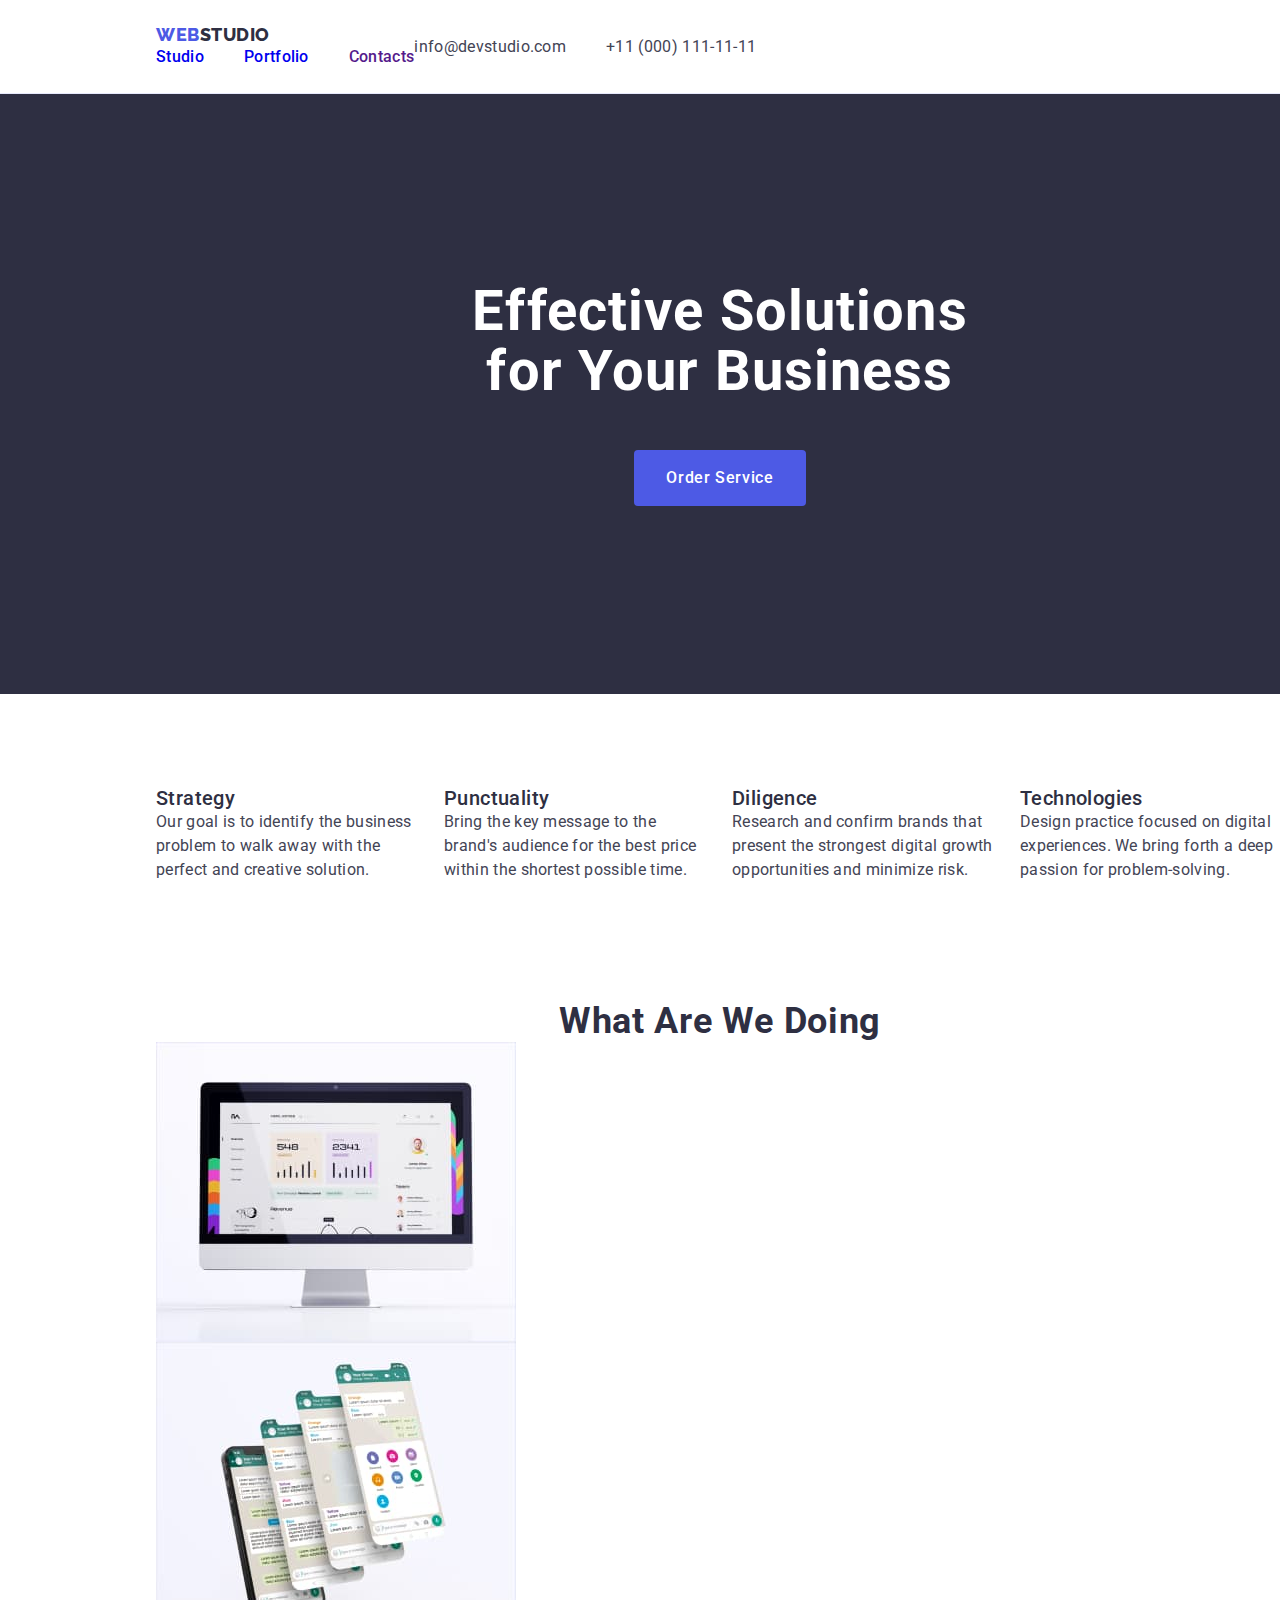
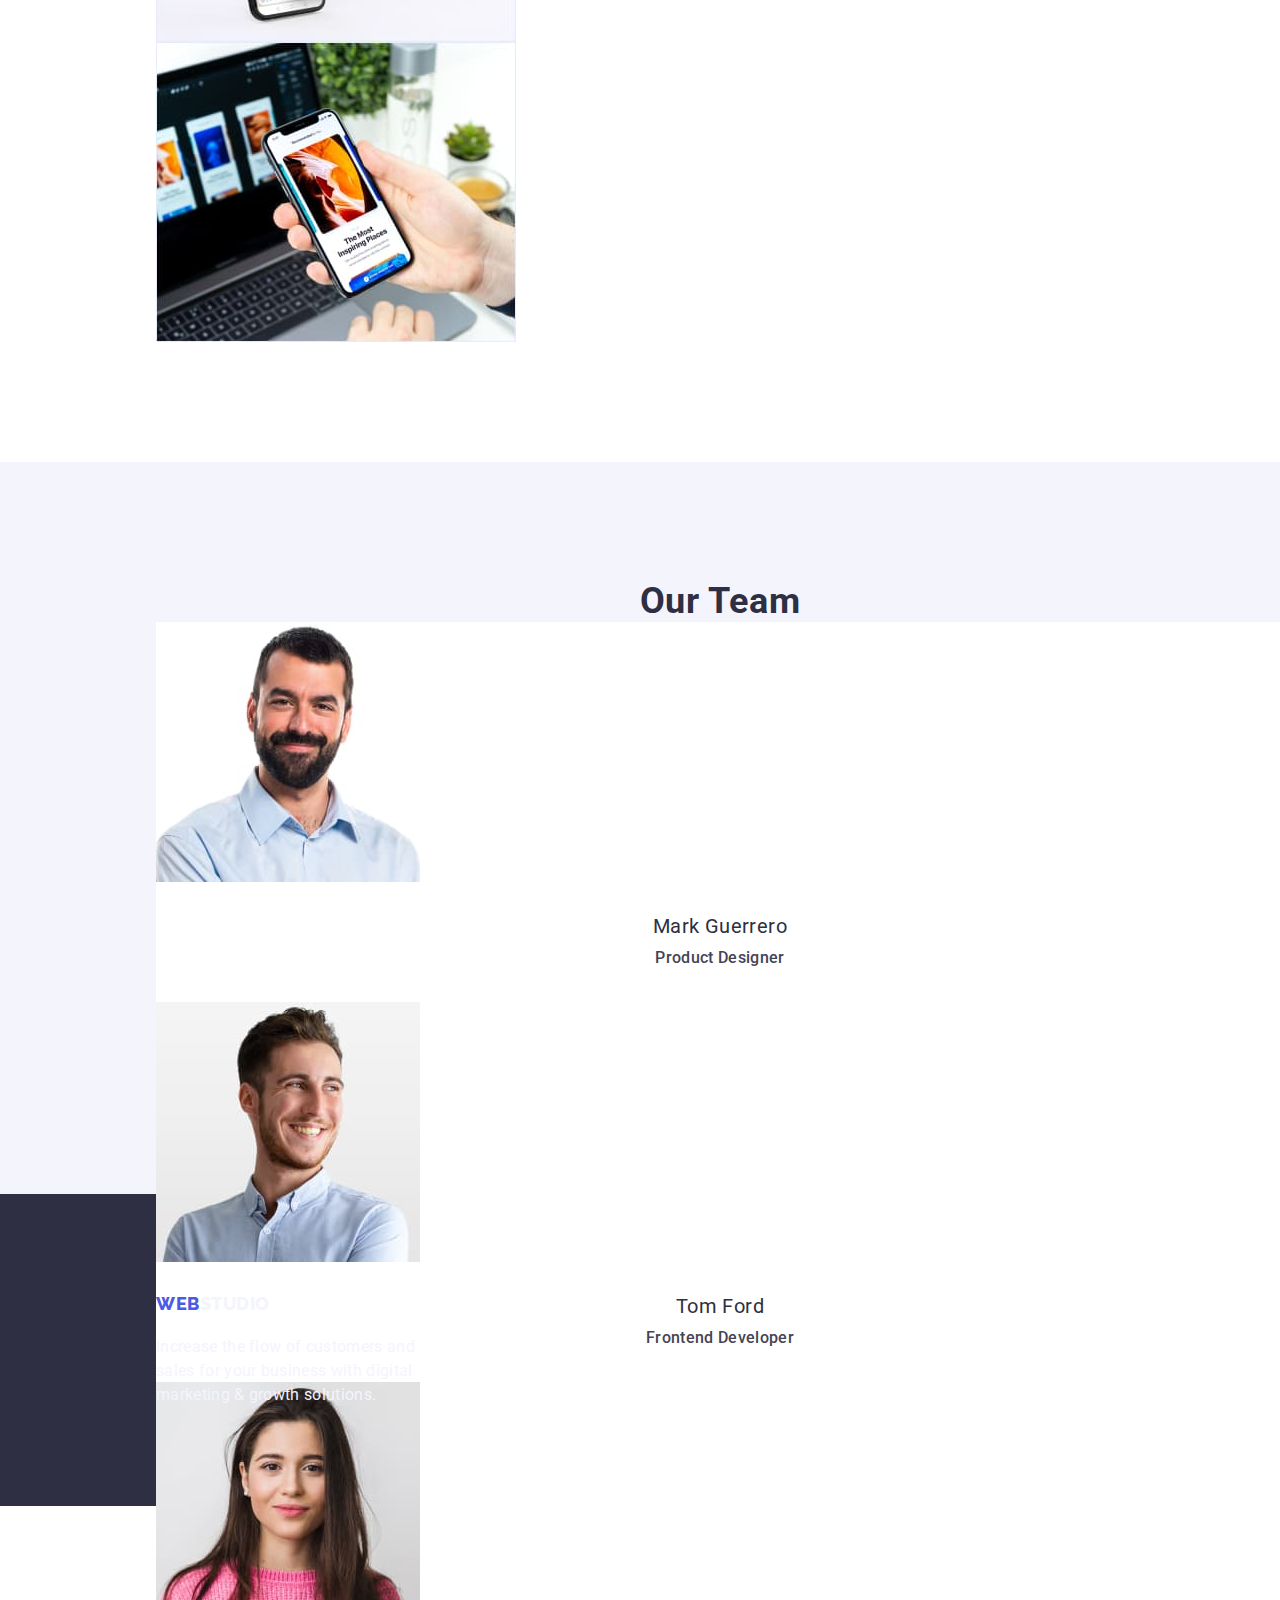
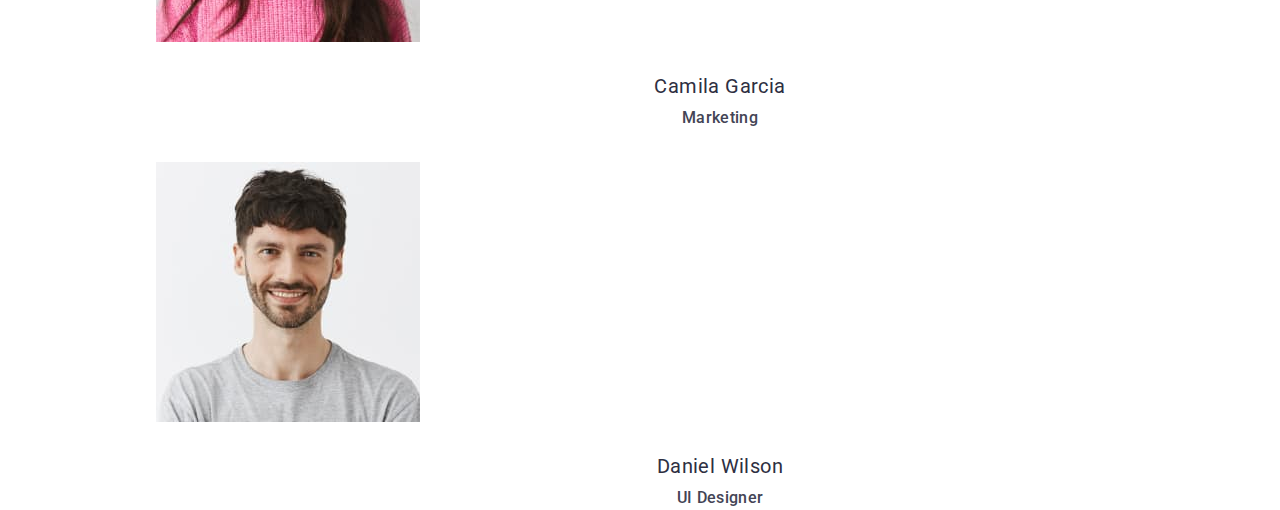
==== index.html @ 9a9f8684 "1" ====
<!DOCTYPE html>
<html lang="en">
  <head>
    <meta charset="UTF-8" />
    <meta name="viewport" content="width=device-width, initial-scale=1.0" />
    <link rel="preconnect" href="https://fonts.googleapis.com" />
    <link rel="preconnect" href="https://fonts.gstatic.com" crossorigin />
    <link rel="stylesheet" href="./css/modern-normalize.min.css" />
    <link
      href="https://fonts.googleapis.com/css2?family=Raleway:wght@800&family=Roboto:wght@400;500;700;900&display=swap"
      rel="stylesheet"
    />
    <link rel="stylesheet" href="./css/modern-normalize.css" />
    <title>WebStudio</title>
    <link rel="stylesheet" href="./css/styles.css" />
  </head>
  <body>
    <header class="header-nav">
      <div class="container">
        <div class="nav-menu">
          <nav class="menu">
            <a class="link" href="./index.html"
              >Web<span class="logo-studio">Studio</span></a
            >
            <ul class="list">
              <li><a class="link" href="./index.html">Studio</a></li>
              <li><a class="link" href="./portfolio.html">Portfolio</a></li>
              <li><a class="link" href="">Contacts</a></li>
            </ul>
          </nav>

          <address class="header-adress">
            <ul class="list">
              <li>
                <a class="link" href="mailto:info@devstudio.com"
                  >info@devstudio.com</a
                >
              </li>
              <li>
                <a class="link" href="tel:+110001111111">+11 (000) 111-11-11</a>
              </li>
            </ul>
          </address>
        </div>
      </div>
    </header>

    <main>
      <section class="main-title">
        <div class="first-section">
          <h1 class="title">Effective Solutions for Your Business</h1>
          <button class="main-button" type="button"><span class="button">Order Service</span></button>
        </div>
      </section>

      <section class="second-title">
        <div class="container">
        <h2>#</h2>
          <div class="second-section">
            <ul class="list">
              <li>
                <h3 class="title-list">Strategy</h3>
                <p class="text">
                  Our goal is to identify the business problem to walk away with
                  the perfect and creative solution.
                </p>
              </li>

              <li>
                <h3 class="title-list">Punctuality</h3>
                <p class="text">
                  Bring the key message to the brand's audience for the best
                  price within the shortest possible time.
                </p>
              </li>

              <li>
                <h3 class="title-list">Diligence</h3>
                <p class="text">
                  Research and confirm brands that present the strongest digital
                  growth opportunities and minimize risk.
                </p>
              </li>

              <li>
                <h3 class="title-list">Technologies</h3>
                <p class="text">
                  Design practice focused on digital experiences. We bring forth
                  a deep passion for problem-solving.
                </p>
              </li>
            </ul>
          </div>
        </div>
      </section>

      <section class="our-job">
        <div class="container">
          <h2 class="our-job-title">What are we doing</h2>
          <ul class="list">
            <li>
              <img
                src="./images/img1.jpg"
                alt="Statictic"
                width="360"
                height="300"
              />
            </li>
            <li>
              <img
                src="./images/img2.jpg"
                alt="Development"
                width="360"
                height="300"
              />
            </li>
            <li>
              <img
                src="./images/img3.jpg"
                alt="Cross Platforming"
                width="360"
                height="300"
              />
            </li>
          </ul>
        </div>
      </section>

      <section class="our">
        <div class="container">
          <h2 class="team">Our Team</h2>
            <ul class="list">

                <li class="our-team">
                  <img src="./images/img7.jpg"
                  alt="Mark Guerrero" 
                  width="264" 
                  height="260">
                  <div class="card-text">
                    <h3 class="human">Mark Guerrero</h3>
                    <p class="job">Product Designer</p>
                  </div>
                  </li>

                <li class="our-team">
                  <img src="./images/img6.jpg" 
                  alt="Tom Ford" 
                  width="264" 
                  height="260">
                  <div class="card-text">
                    <h3 class="human">Tom Ford</h3>
                    <div class="tom">
                    <p class="job">Frontend Developer</p>
                    </div>
                  </div>
                  </li>

                <li class="our-team">
                  <img src="./images/img5.jpg" 
                  alt="Camila Garcia" 
                  width="264" 
                  height="260">
                  <div class="card-text">
                    <h3 class="human">Camila Garcia</h3>
                    <p class="job">Marketing</p>
                  </div>
                  </li>

                <li class="our-team">
                  <img src="./images/img4.jpg" 
                  alt="Daniel Wilson" 
                  width="264" 
                  height="260">
                  <div class="card-text">
                    <h3 class="human">Daniel Wilson</h3>
                    <p class="job">UI Designer</p>
                  </div>
                  </li>

                </ul>
        <div>
      </section>
    </main>
    <footer class="footer">
      <div class="footer-content">
      <a class="link" href="./index.html"
        >Web<span class="logo-studio-footer">Studio</span></a
      >
      <p class="footer-text">
        Increase the flow of customers and sales for your business with digital
        marketing & growth solutions.
      </p>
      </div>
    </footer>
  </body>
</html>
---- css/styles.css ----
:root {
    --primary-font: "Roboto" , sans-serif;
    --title-font : "Raleway" , sans-serif ;
    --background-color-main: #FFFFFF;
    
}

header {
    background-color: #FFFFFF;
}

body {
    background-color: #FFFFFF;
    font-family: var(--primary-font);
    color:#434455;
    margin: 0;
    width: 1440px;
}

a {
    padding: 0;
    margin: 0;
}

h1,
h2,
h3,
h4,
h5,
h6 {
    padding: 0;
    margin: 0;
}

p {
    padding: 0;
    margin: 0;
}

ul {
    padding: 0;
    margin: 0;
}

img {
    display: block;
    max-width: 100%;
}

.container {
    width: 1158px;
    padding: 0 15px;
    margin: 0 auto;
}

.nav-menu {
    display: flex;
    align-items: center;
}

.header-nav .container {
    display: flex;
}

.header-nav {
    border-bottom: 1px solid #E7E9FC;
    padding: 24px 0;
}


.nav-menu .menu >a {
    text-decoration: none;
    line-height: 1.17;
    letter-spacing: 0.03em;
    text-transform: uppercase;
    font-family: var(--title-font);
    font-size: 18px;
    font-weight: 800;
    color: #4D5AE5;

    margin:0 76px 0 0;
}

.nav-menu .menu .list {
    display: flex;
    text-decoration: none;
    letter-spacing: 0.02em;
    line-height: 1.5;
    color: #2E2F42;
    font-size: 16px;
    font-weight: 500;

    gap:40px;
}



.header-adress .list {
    display: inline-flex;
    gap:40px;
}


.container .logo-studio {
    color: #2E2F42;
}

.link .logo-studio-footer {
    color: #F4F4FD;
}

.list {
    list-style: none;
    background-color:var(--background-color-main);
}


.header-adress {
    font-style: normal;
}

.header-adress .list .link
{
    color: #2E2F42;
    font-size: 16px;
    line-height: 1.5;
    letter-spacing: 0.02em;
    color: #434455;

}


.header-nav .list .link:hover,
 .header-nav .list .link:focus{
    color: #404BBF;
}


.header-adress .link:hover,
.header-adress .link:focus,
.header-adress .link:hover,
.header-adress .link:focus
 {
    color: #404BBF;
}



.main-title .main-button {
    letter-spacing: 0.04em;
    line-height: 1.5;
    font-weight: 500;
    font-family: "Roboto", sans-serif;
    cursor: pointer;
    color: #FFFFFF;
    background-color:#4D5AE5;
    font-size: 16px;

    display: flex;
    margin:48px 0 0 0;
    padding:16px 32px 16px 32px;
    border: 0px;
    border-radius: 4px;

}


.main-title .main-button:focus,
.main-title .main-button:hover {
    color: #FFFFFF;
    background-color:#404BBF;
    font-size: 16px;
    font-weight: 500;
}

.main-title {
    letter-spacing: 0.02em;
    text-align: center;
    background-color:#2E2F42;

    display: flex;
    width: 1440px;
    
}


.main-title .title {
    letter-spacing: 0.02em;
    font-weight: 700;
    font-size: 56px;
    color: #FFFFFF;
    line-height: 1.07;
}

.first-section {
    display: flex;
    flex-direction: column;
    width: 496px;
    align-items:center;
    margin: 188px 472px;
}

.second-section {
    display: inline;
    margin: 0;
    padding: 0;
}

.second-section .list {
    display: inline-flex;
    margin: 92px 0 120px 0;
    gap: 24px;
}

.second-section .list li {
    width: calc((100% - 3*24px)/4);
}


.second-title h2 {
    visibility: hidden;
    pointer-events: none;
    position: absolute;
    padding-top: 0;
    margin: 0;
}

.second-title .text {
    letter-spacing: 0.02em;
    font-size: 16px;
    line-height: 1.5;
}

.second-title .list .title-list {
    letter-spacing: 0.02em;
    color: #2E2F42;
    line-height: 1.2;
    font-weight: 500;
    font-size: 20px;
}

.our-job {
    padding-bottom:120px ;

}

.our-job .our-job-title {
    display: block;

    text-transform: capitalize;
    letter-spacing: 0.02em;
    text-align: center;
    line-height: 1.11;
    font-size: 36px;
    font-weight: 700;
    color: #2E2F42;
}

.our-job .conteiner ul {
    display: inline-flex;
    gap: 24px;
    margin-top: 72px;

}



.our-job .conteiner .list {
    color: #E7E9FC;
}


.our {
    display:flex;
    height: 732px;
    background-color:#F4F4FD;
}

.list .our-team {
    display: block;
    background-color: #FFFFFF;

}


.team {
    display: block;
    margin-top:120px ;
}

.our .conteiner ul {
    display: inline-flex;
    margin-top: 72px;
    margin-bottom: 120px;
    gap: 24px;
    background-color: #F4F4FD;
}


.card-text  {
    display:flex;
    flex-direction: column;
    gap: 8px;

    margin:32px 16px;
    align-items: center; 
}


.our .team {
    color: #2E2F42;
    text-transform: capitalize;
    letter-spacing: 0.02em;
    text-align: center;
    line-height: 1.11;
    font-size: 36px;
    font-weight:700 ;
}

.list .our-team .job {
    background-color: #FFFFFF;
    letter-spacing: 0.02em;
    color: #434455;
    line-height: 1.5;
    font-size: 16px;
    font-weight: 500;
}

.our-team .human {
    color: #2E2F42;
    letter-spacing: 0.02em;
    font-size: 20px;
    font-weight: 400;
    line-height: 1.2;
}



.footer {
    display: flex;
    height: 312px;
    background-color:#2E2F42 ;
    align-items:normal;
    gap:16px ;
}

.footer-content {
    display: flex;
    flex-direction: column;
    gap: 17.5px;
    align-self: center;
    margin-left:156px ;
    margin-top:100px;
    margin-bottom: 100px;

}



.footer .link {
        text-decoration: none;
            line-height: 1.17;
            letter-spacing: 0.03em;
            text-transform: uppercase;
            font-family: var(--title-font);
            font-size: 18px;
            font-weight: 800;
            color: #4D5AE5;

            width: 115px;
            height: 24px;
}

.footer .footer-text {
    letter-spacing: 0.02em;
    line-height: 1.5;
    font-size: 16px;
    color: #F4F4FD;

    width: 264px;
    height: 72px;
}

.list .button {
    letter-spacing: 0.04em;
    font-family: var(--primary-font);
    cursor: pointer;
    background-color:#F4F4FD ;
    color: #4D5AE5;
    font-size: 16px;
    font-weight: 500;
    line-height: 1.5;

    display: inline-flex;
    border-radius:4px ;
    padding: 12px 24px ;
    width: max-content;
    border-color: #F4F4FD;
    border-style: none;
}

.navigation .list {
    display: inline-flex;
    margin: 96px 472px 59px 472px ;
    gap: 23.33px;
}

.list-cards {
    display:flex;
    margin-bottom:120px;

}

.card-content {
    display: block;
    margin: 32px 52px 32px 16px;
}

.portfolio-content {
    margin-top: 8px;
}


.list-cards .list li {
    display:inline-flex;
    flex-wrap: nowrap;
    margin-bottom: 48px;
    border: 1px solid #E7E9FC;
}

.card-one {
    display: flex;
    gap: 24px;
}

.card-two {
    display: flex;
    gap: 24px;
}

.card-three{
    display: flex;
    gap: 24px;
}

.list .button:hover,
.list .button:focus {
    color: #FFFFFF;
    background-color:#404BBF ;
}

.list .link {
    text-decoration: none;
}

.list .link .portfolio-job {
    font-family: var(--primary-font);
    letter-spacing: 0.02em;
    color: #2E2F42;
    font-size: 20px;
    font-weight: 500;
    line-height: 1.2;
}

.link .portfolio-content {
    font-family: var(--primary-font);
    font-size: 16px;
    line-height: 1.5;
    letter-spacing: 0.02em;
    color: #434455;
}
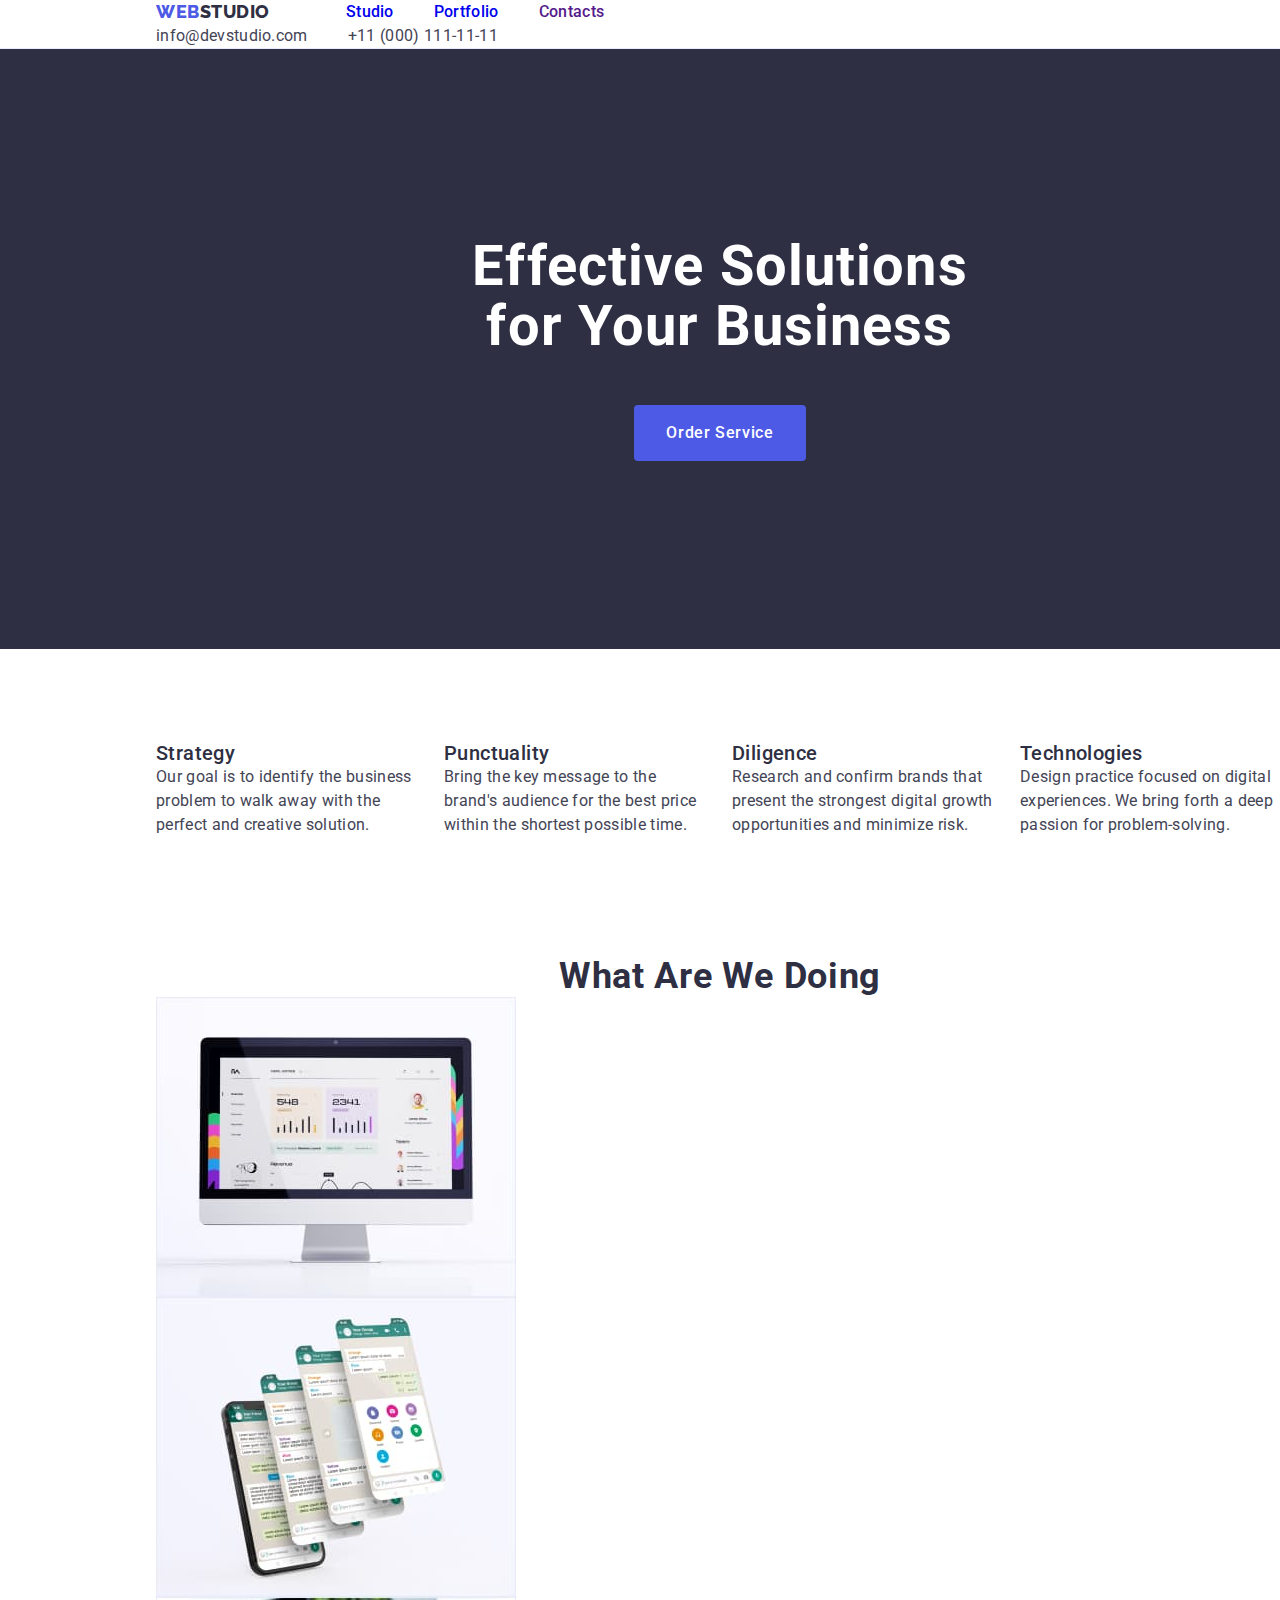
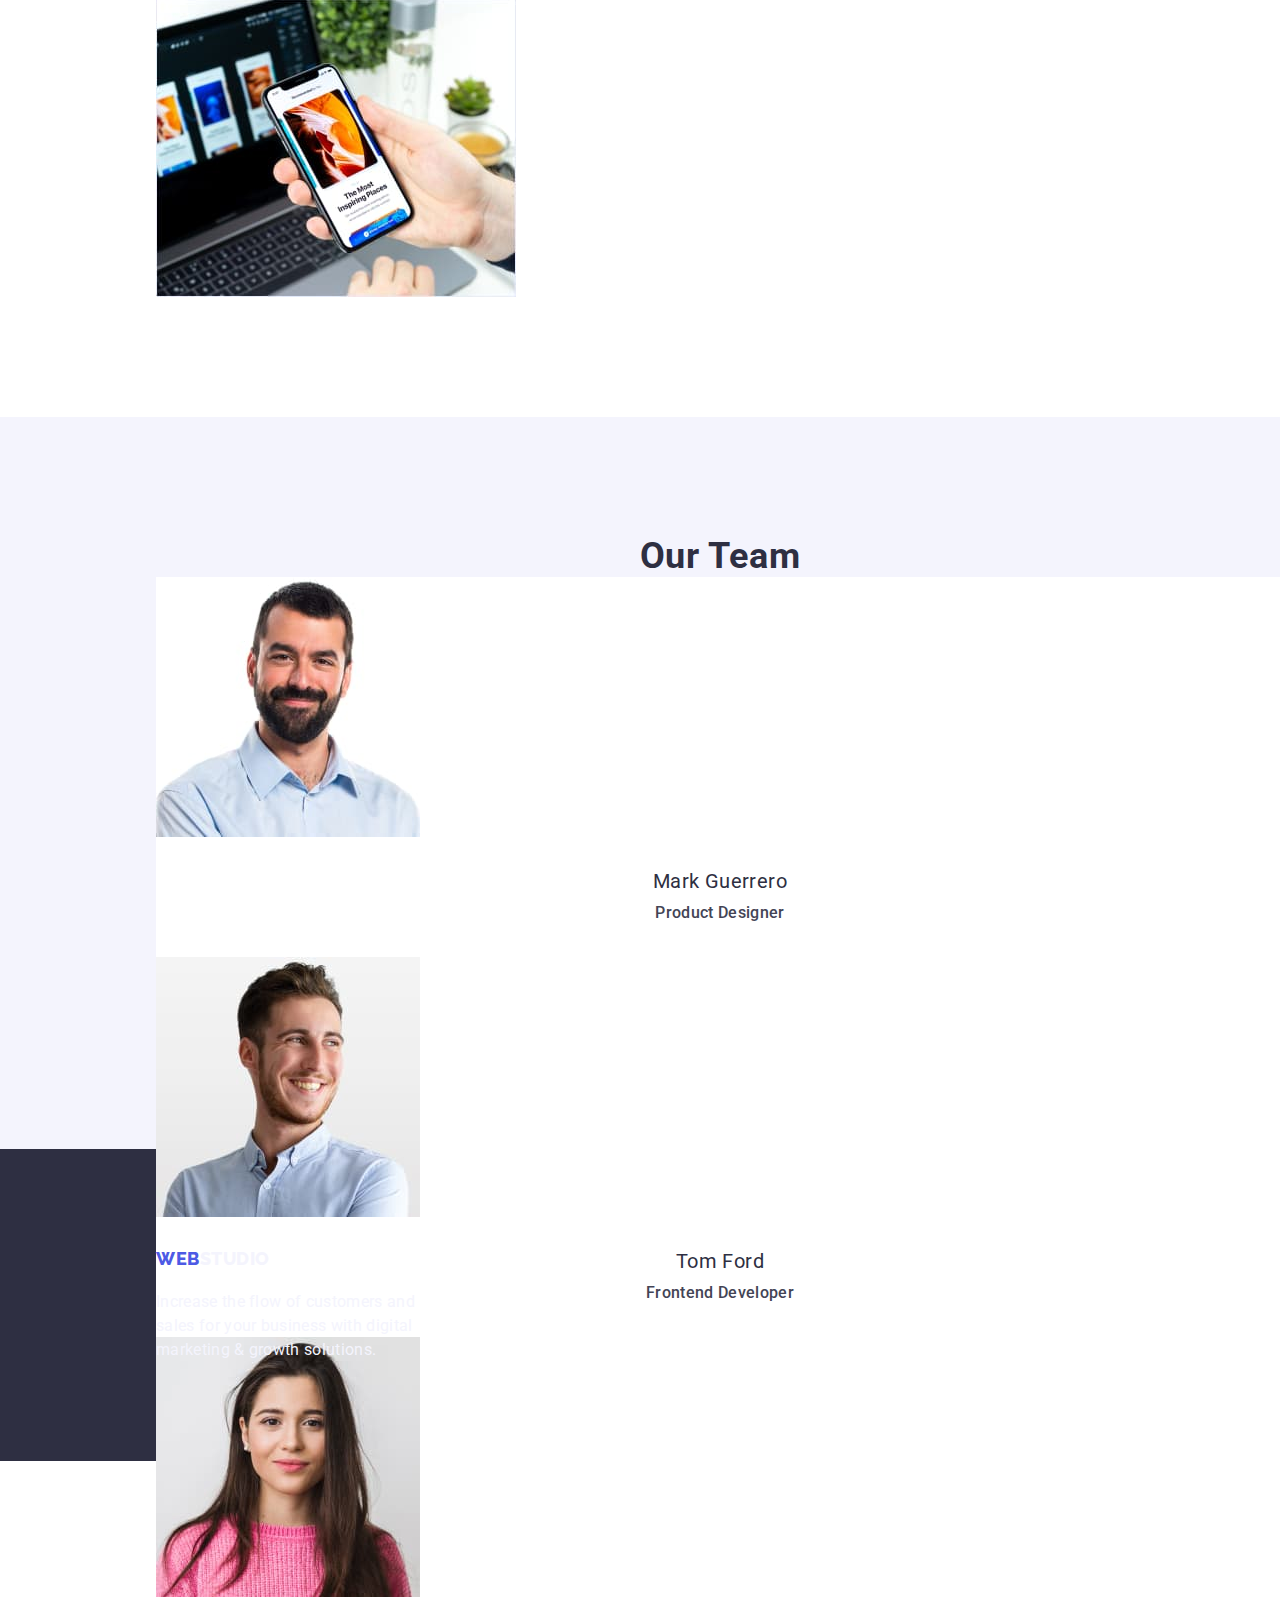
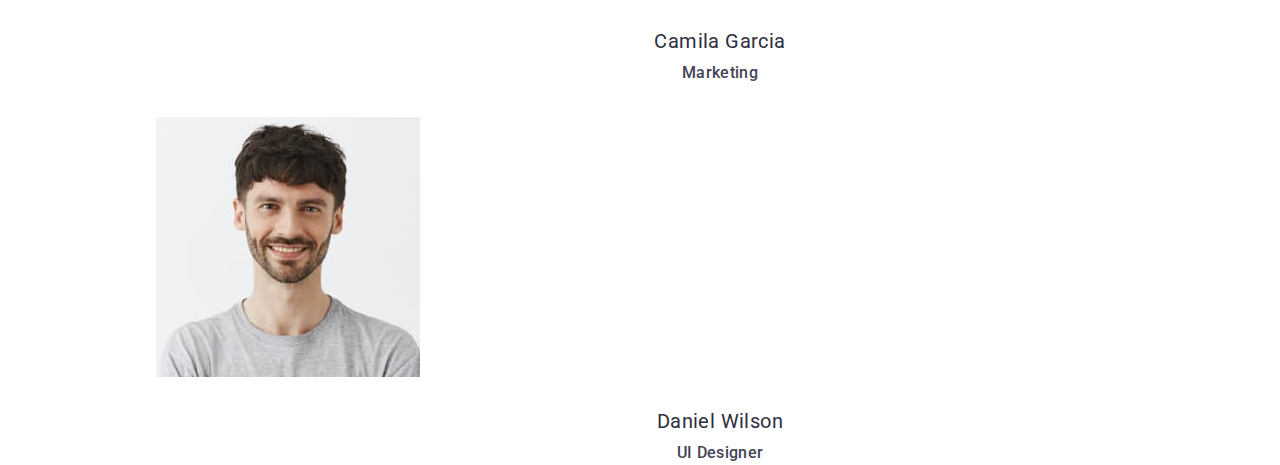
==== commit 4fe4182c: "12" ====
--- a/index.html
+++ b/index.html
@@ -18,6 +18,7 @@
     <header class="header-nav">
       <div class="container">
         <div class="nav-menu">
+
           <nav class="menu">
             <a class="link" href="./index.html"
               >Web<span class="logo-studio">Studio</span></a
--- a/css/styles.css
+++ b/css/styles.css
@@ -53,8 +53,8 @@
     margin: 0 auto;
 }
 
-.nav-menu {
-    display: flex;
+.menu {
+    display:flex;
     align-items: center;
 }
 
@@ -64,11 +64,10 @@
 
 .header-nav {
     border-bottom: 1px solid #E7E9FC;
-    padding: 24px 0;
-}
-
-
-.nav-menu .menu >a {
+}
+
+
+.menu >a {
     text-decoration: none;
     line-height: 1.17;
     letter-spacing: 0.03em;
@@ -81,7 +80,7 @@
     margin:0 76px 0 0;
 }
 
-.nav-menu .menu .list {
+.menu .list {
     display: flex;
     text-decoration: none;
     letter-spacing: 0.02em;
@@ -91,12 +90,16 @@
     font-weight: 500;
 
     gap:40px;
-}
-
+
+}
+
+.menu .list .link {
+    padding: 24px 0;
+}
 
 
 .header-adress .list {
-    display: inline-flex;
+    display:flex;
     gap:40px;
 }
 
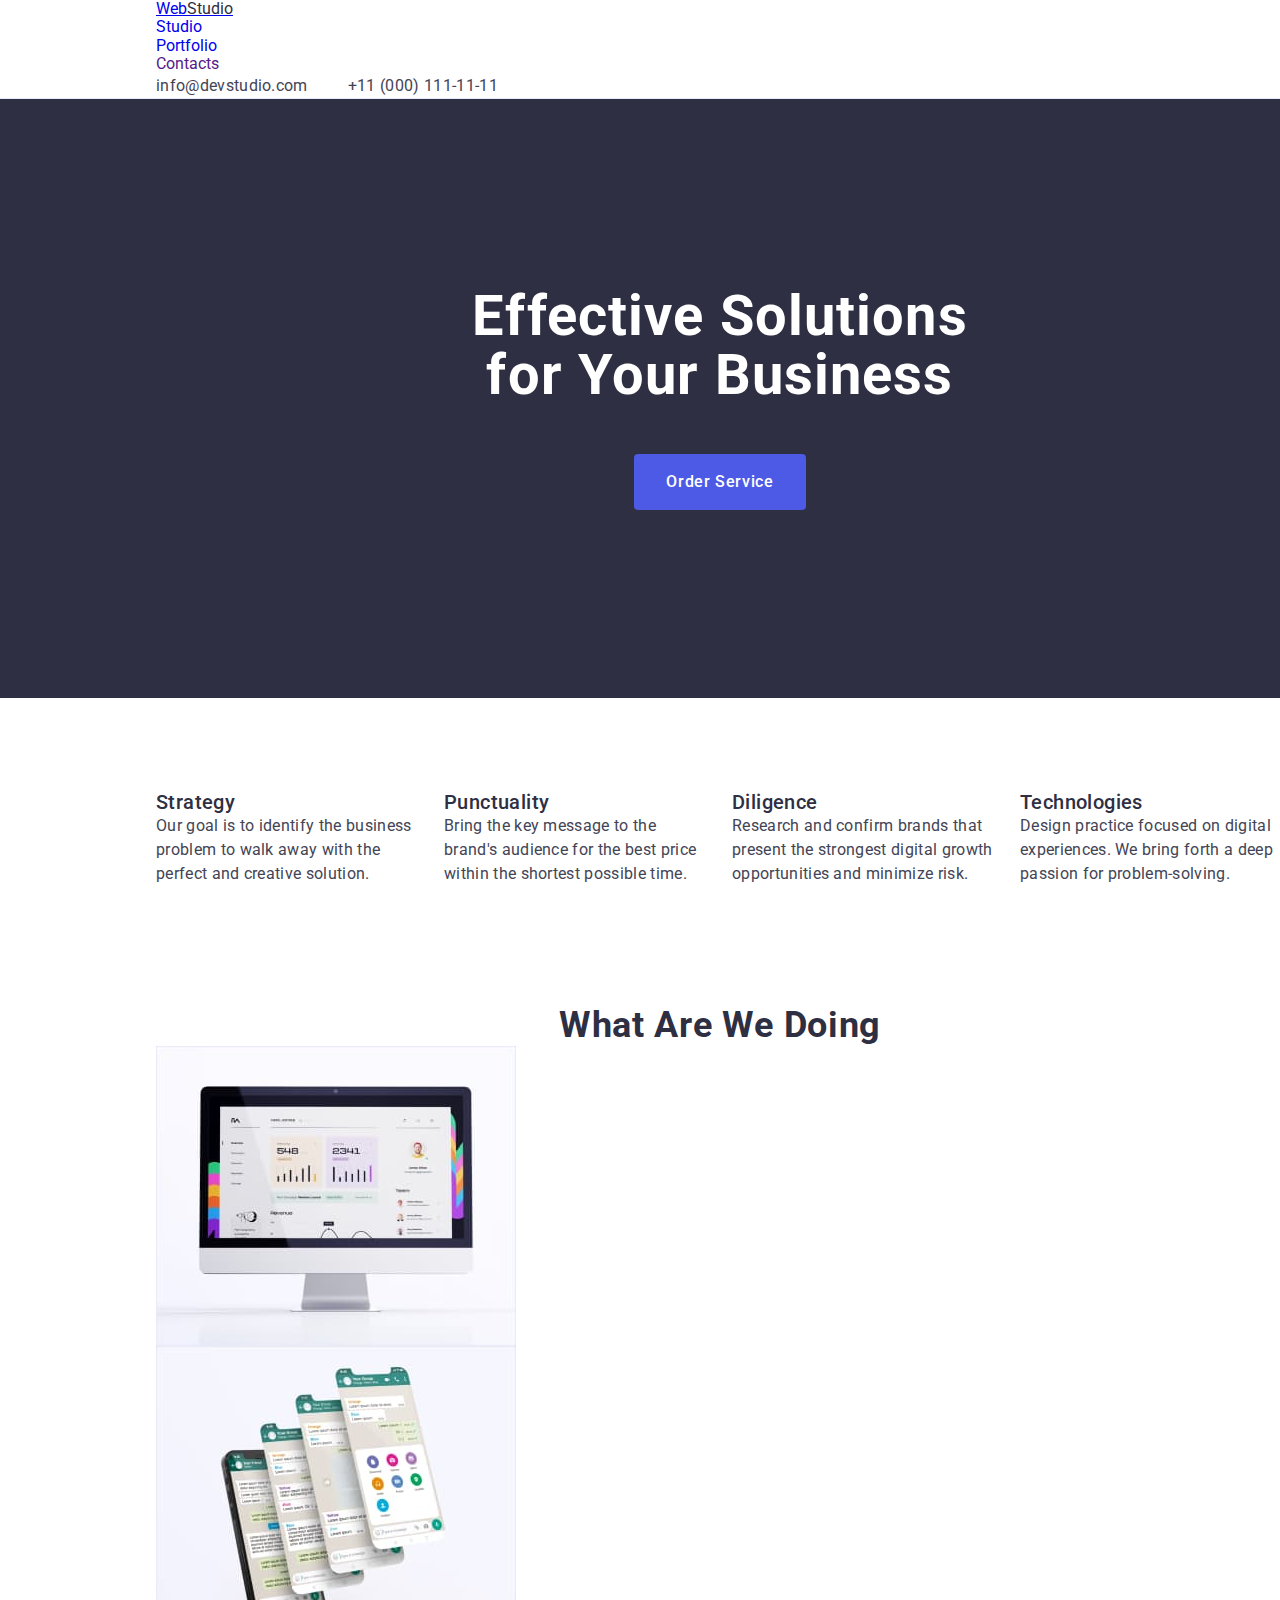
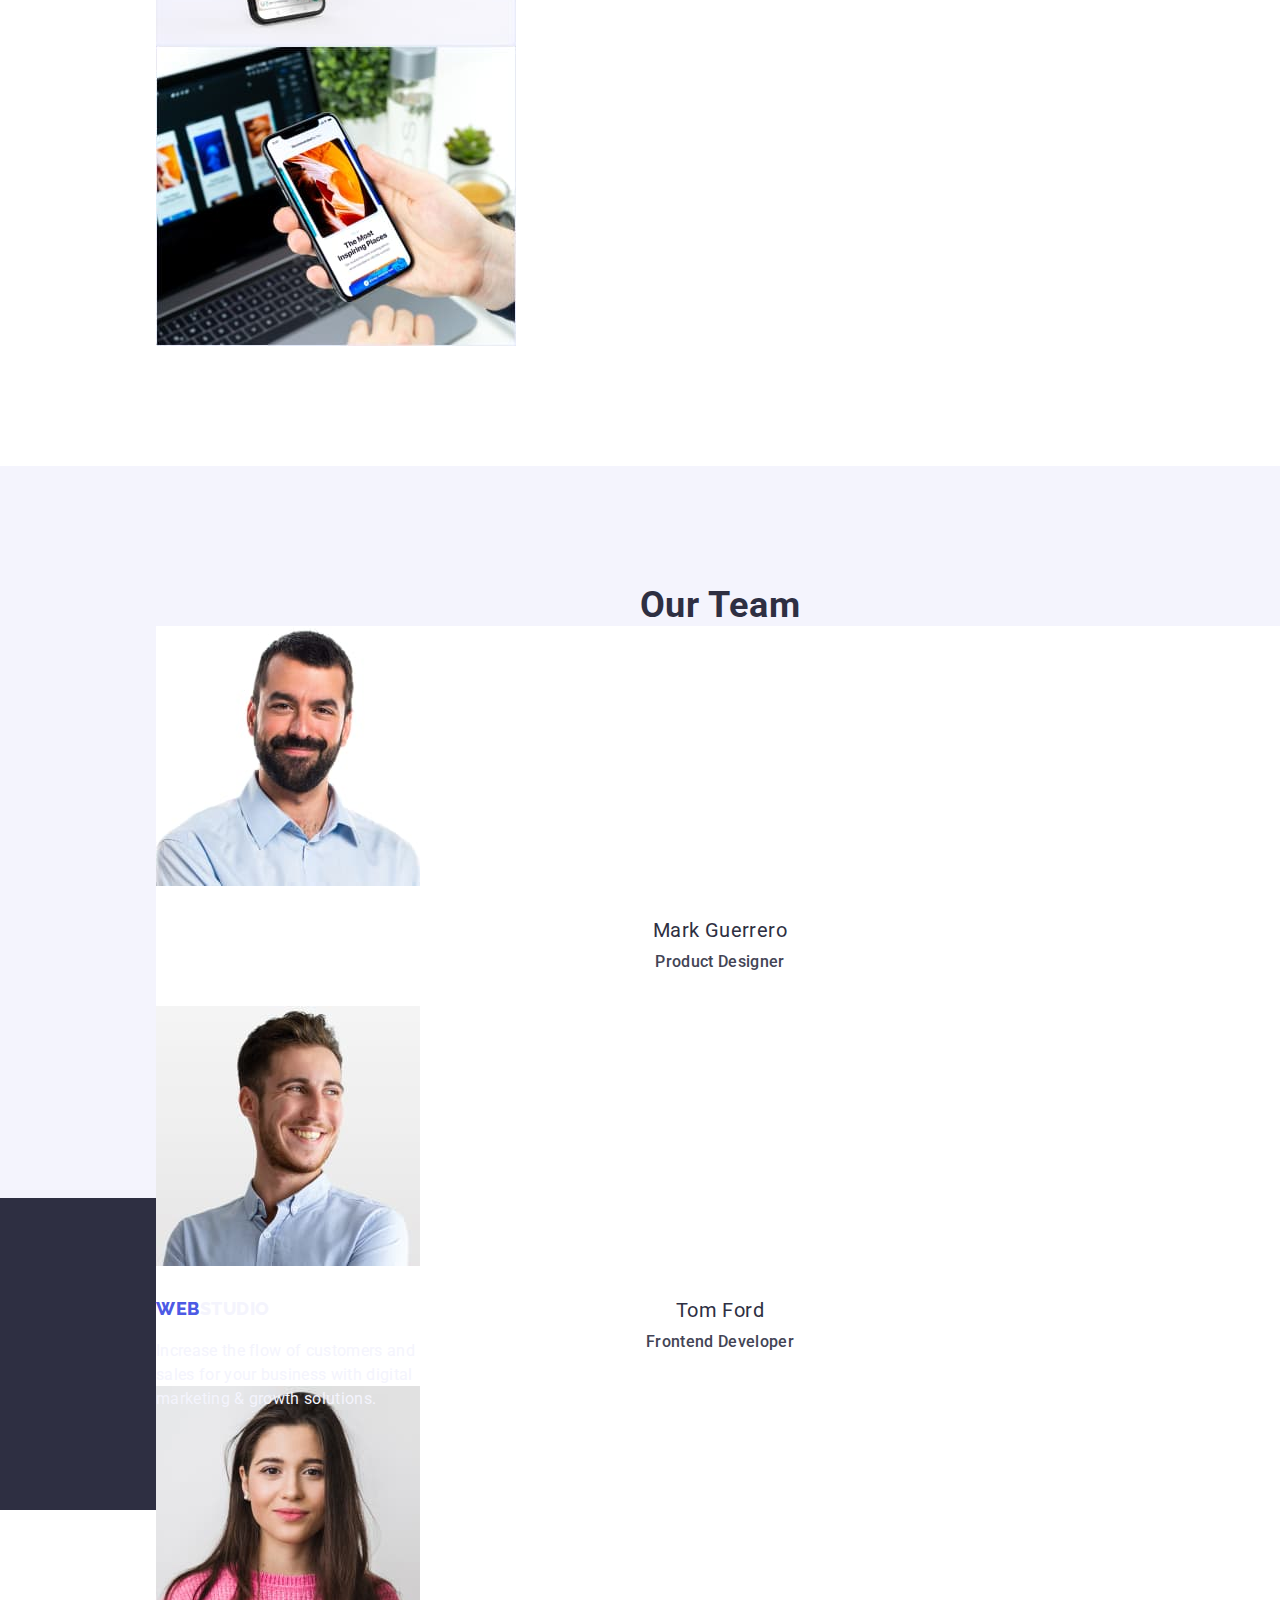
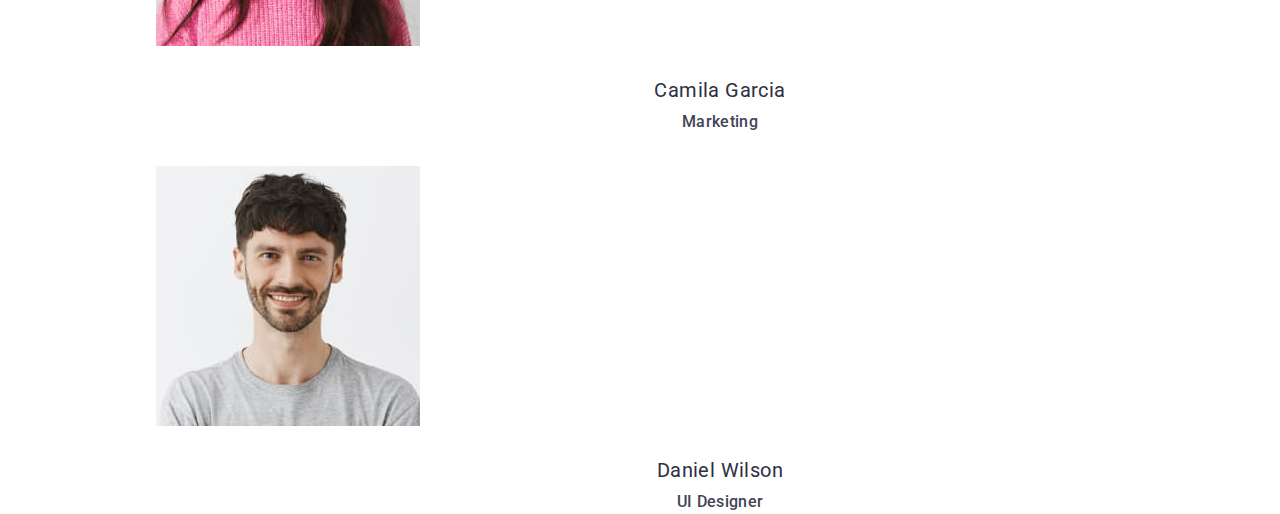
==== commit 84303b4a: "1" ====
--- a/index.html
+++ b/index.html
@@ -19,7 +19,6 @@
       <div class="container">
         <div class="nav-menu">
 
-          <nav class="menu">
             <a class="link" href="./index.html"
               >Web<span class="logo-studio">Studio</span></a
             >
@@ -42,7 +41,6 @@
               </li>
             </ul>
           </address>
-        </div>
       </div>
     </header>
 
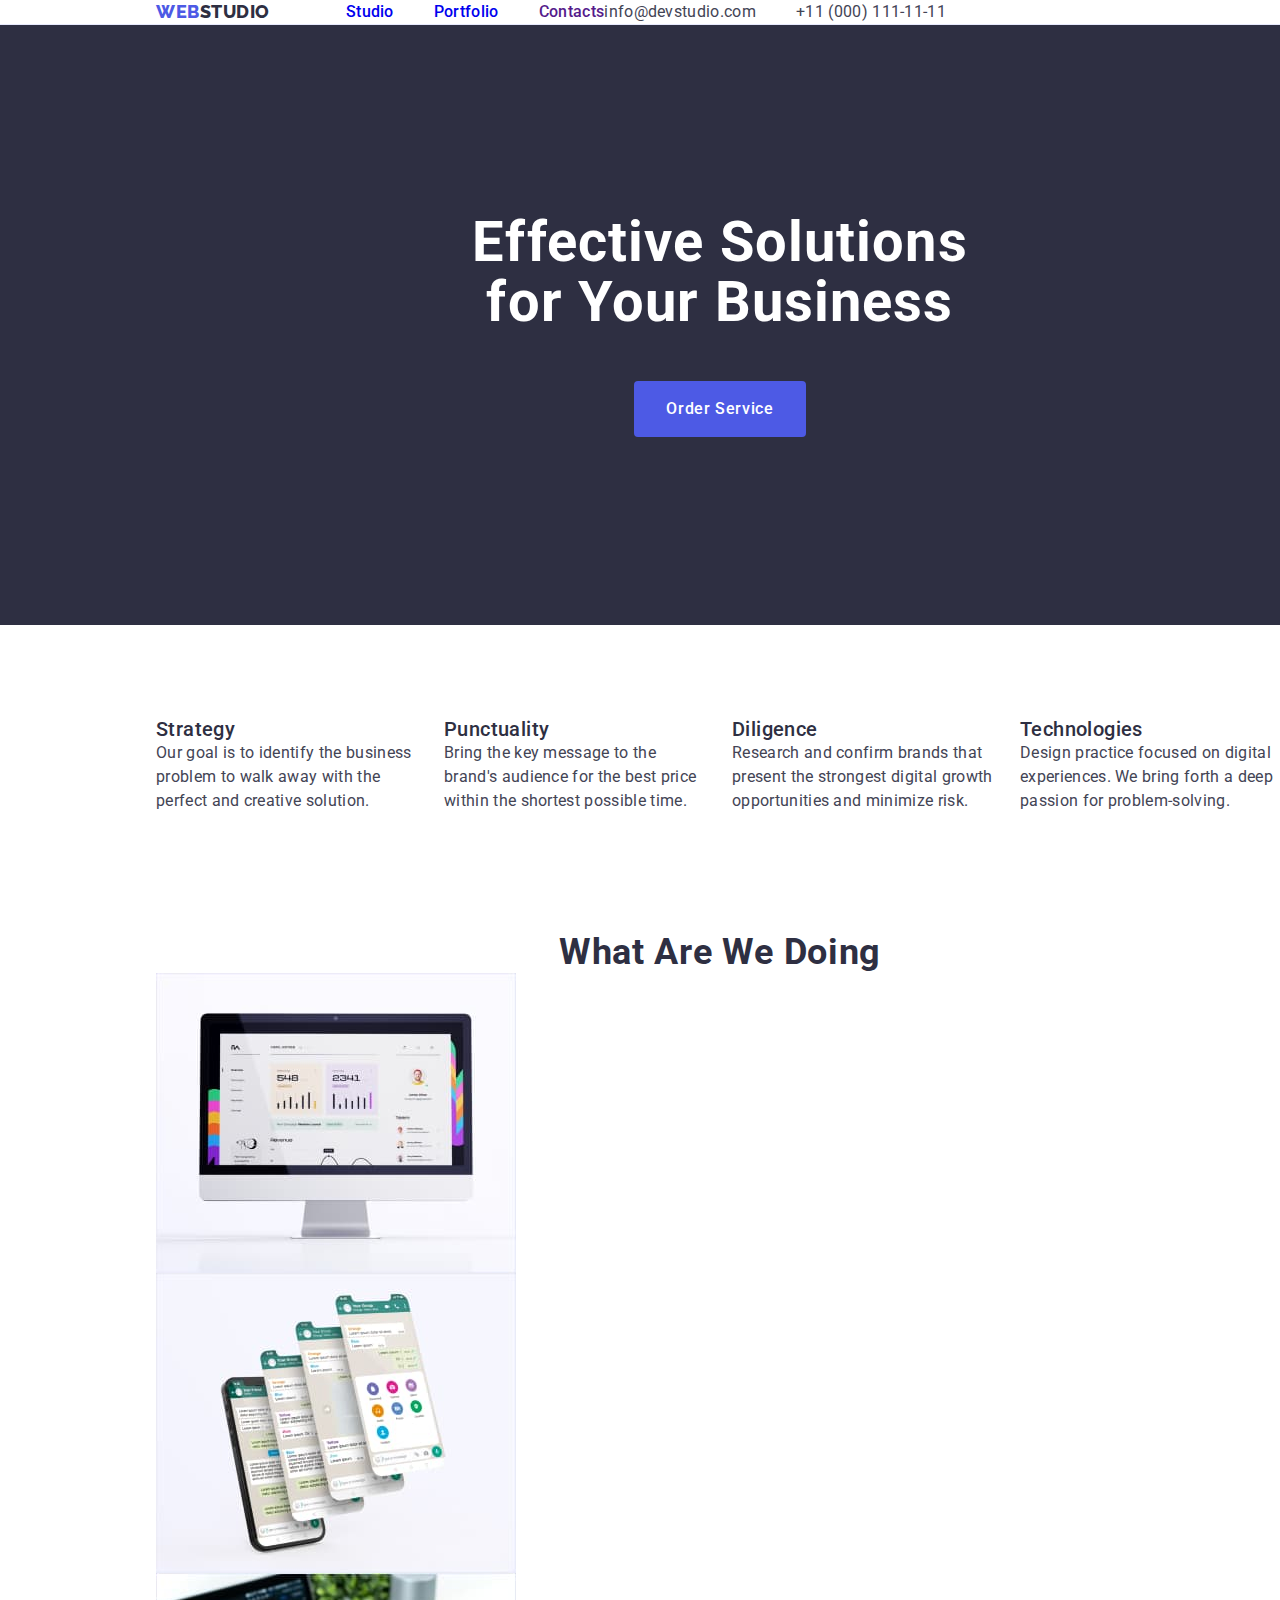
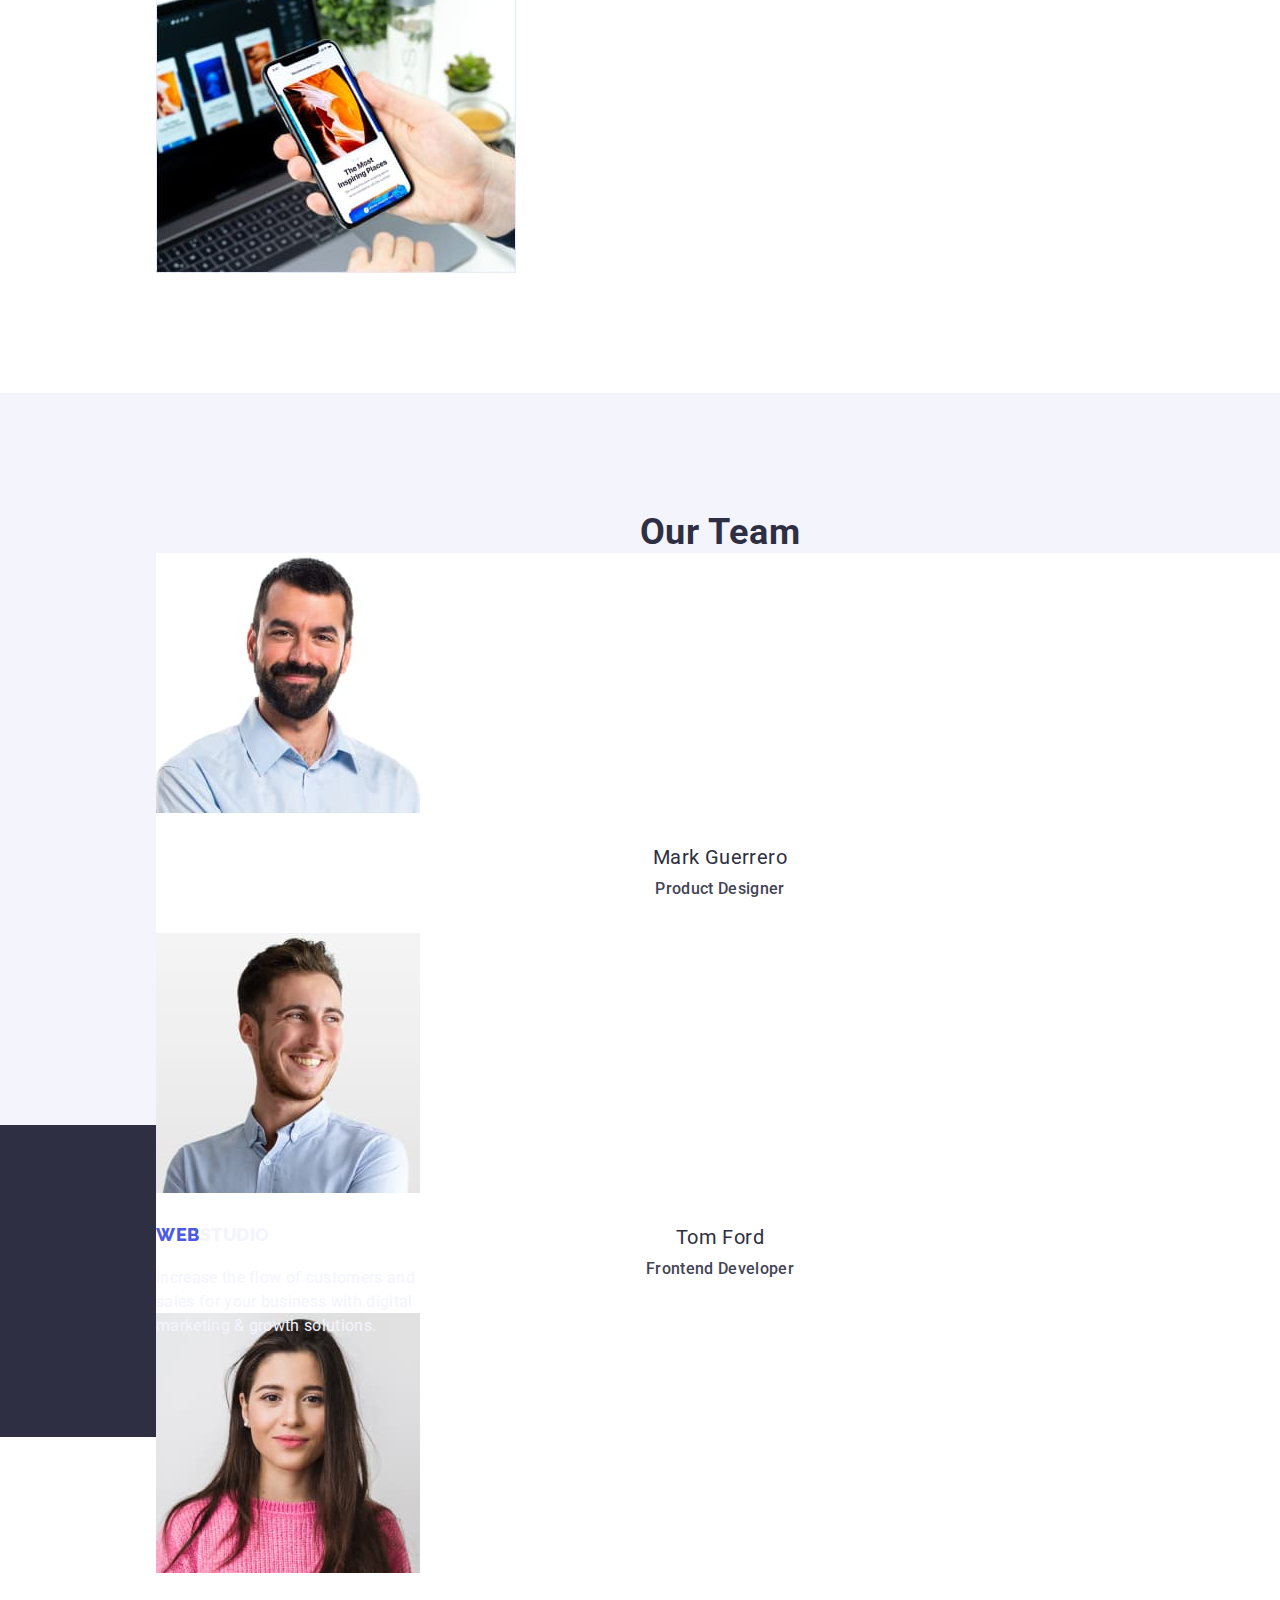
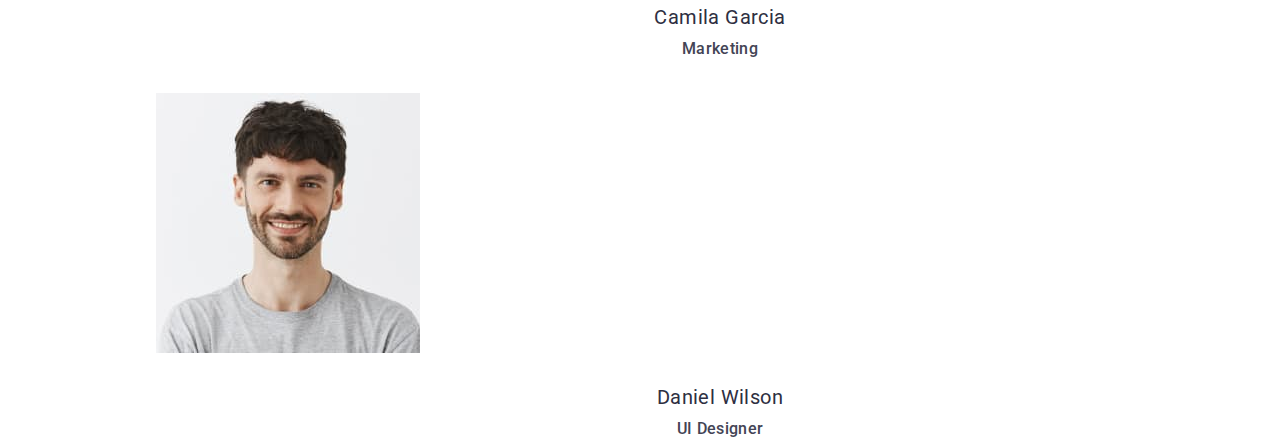
==== commit a1246466: "Update index.html" ====
--- a/index.html
+++ b/index.html
@@ -17,8 +17,8 @@
   <body>
     <header class="header-nav">
       <div class="container">
-        <div class="nav-menu">
 
+        <nav class="menu">
             <a class="link" href="./index.html"
               >Web<span class="logo-studio">Studio</span></a
             >
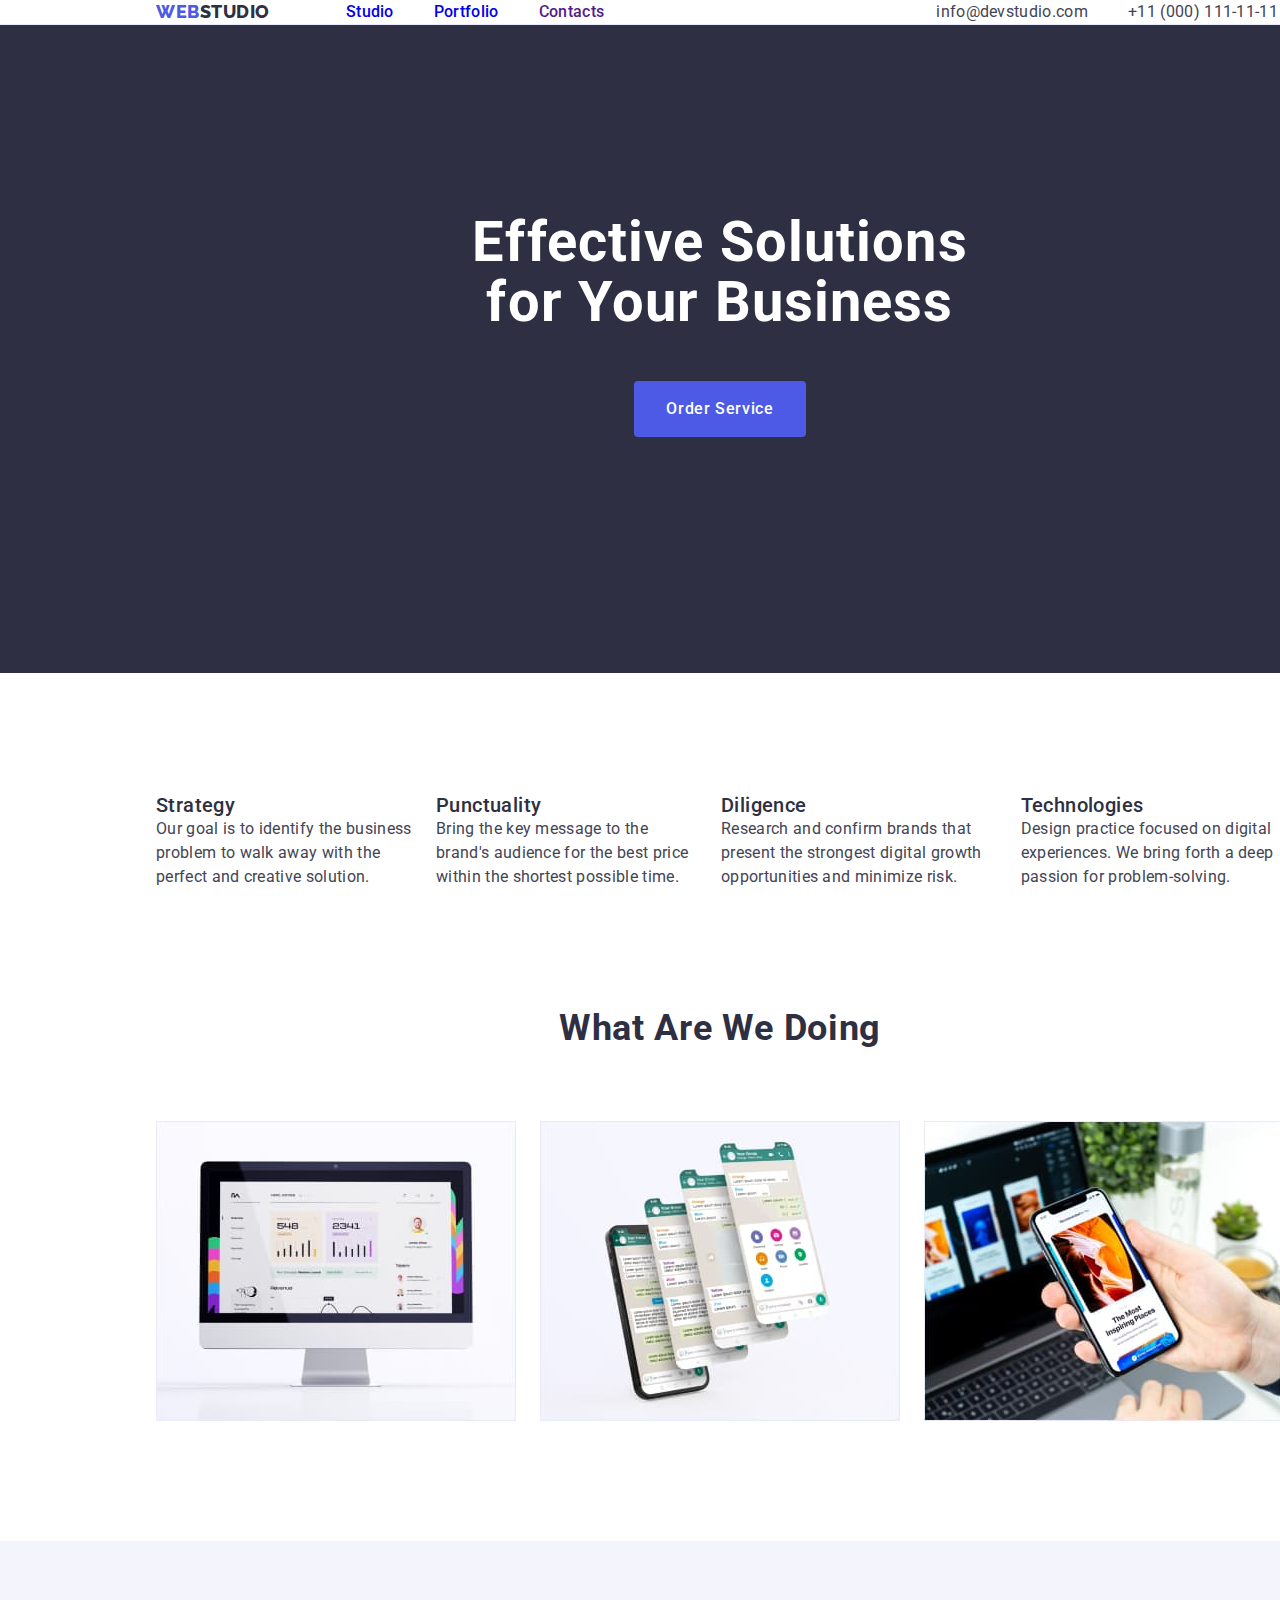
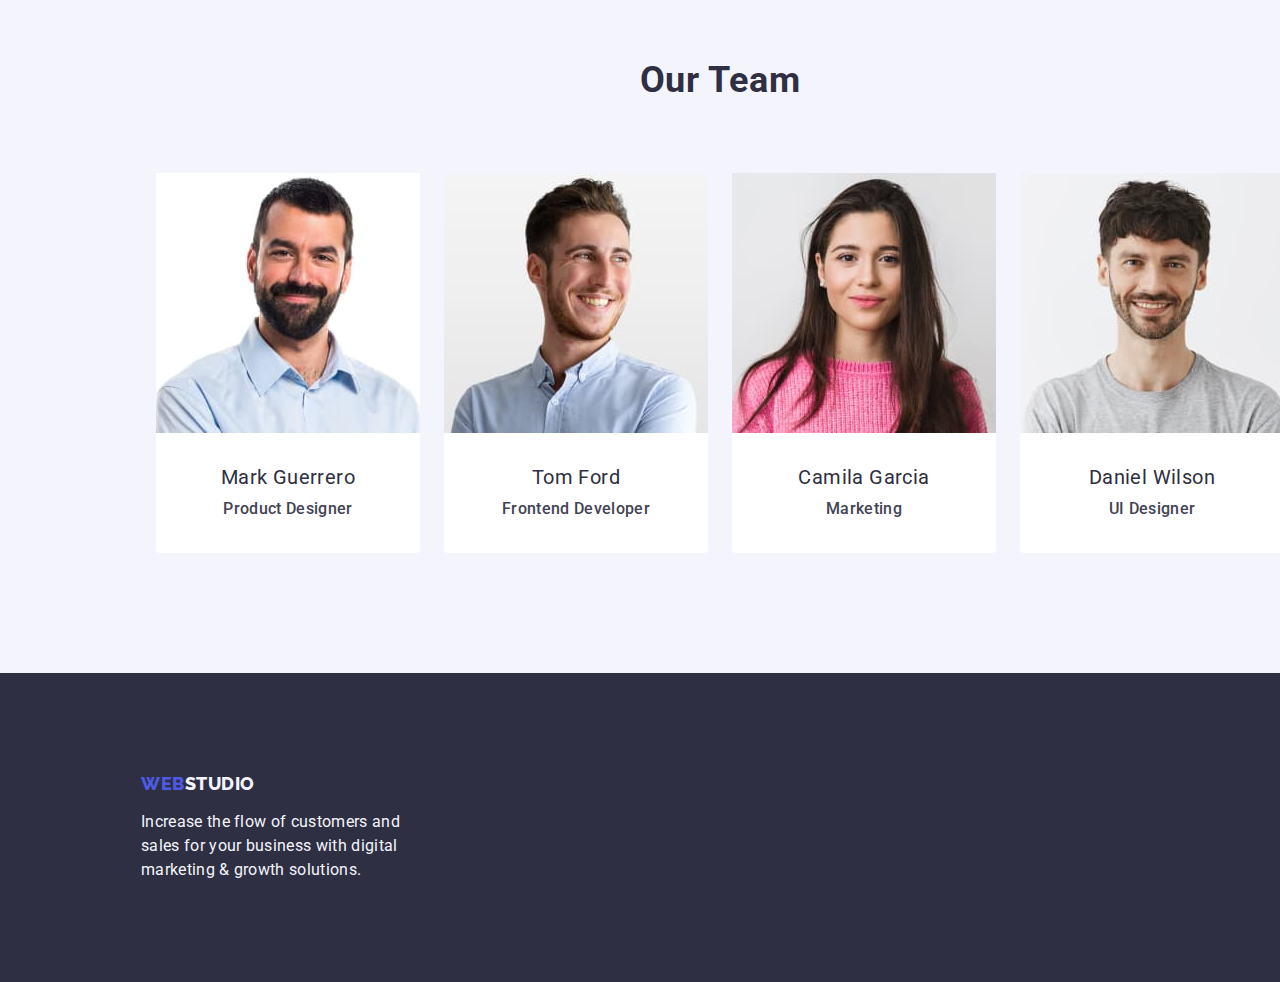
==== commit bdc33141: "156" ====
--- a/index.html
+++ b/index.html
@@ -17,79 +17,78 @@
   <body>
     <header class="header-nav">
       <div class="container">
-
         <nav class="menu">
-            <a class="link" href="./index.html"
-              >Web<span class="logo-studio">Studio</span></a
-            >
-            <ul class="list">
-              <li><a class="link" href="./index.html">Studio</a></li>
-              <li><a class="link" href="./portfolio.html">Portfolio</a></li>
-              <li><a class="link" href="">Contacts</a></li>
-            </ul>
-          </nav>
-
-          <address class="header-adress">
-            <ul class="list">
-              <li>
-                <a class="link" href="mailto:info@devstudio.com"
-                  >info@devstudio.com</a
-                >
-              </li>
-              <li>
-                <a class="link" href="tel:+110001111111">+11 (000) 111-11-11</a>
-              </li>
-            </ul>
-          </address>
+          <a class="link" href="./index.html"
+            >Web<span class="logo-studio">Studio</span></a
+          >
+          <ul class="list">
+            <li><a class="link" href="./index.html">Studio</a></li>
+            <li><a class="link" href="./portfolio.html">Portfolio</a></li>
+            <li><a class="link" href="">Contacts</a></li>
+          </ul>
+        </nav>
+
+        <address class="header-adress">
+          <ul class="list">
+            <li>
+              <a class="link" href="mailto:info@devstudio.com"
+                >info@devstudio.com</a
+              >
+            </li>
+            <li>
+              <a class="link" href="tel:+110001111111">+11 (000) 111-11-11</a>
+            </li>
+          </ul>
+        </address>
       </div>
     </header>
 
     <main>
       <section class="main-title">
-        <div class="first-section">
+        <div class="container">
           <h1 class="title">Effective Solutions for Your Business</h1>
-          <button class="main-button" type="button"><span class="button">Order Service</span></button>
+          <button class="main-button" type="button">
+            <span class="button">Order Service</span>
+          </button>
         </div>
       </section>
 
       <section class="second-title">
         <div class="container">
-        <h2>#</h2>
-          <div class="second-section">
-            <ul class="list">
-              <li>
-                <h3 class="title-list">Strategy</h3>
-                <p class="text">
-                  Our goal is to identify the business problem to walk away with
-                  the perfect and creative solution.
-                </p>
-              </li>
-
-              <li>
-                <h3 class="title-list">Punctuality</h3>
-                <p class="text">
-                  Bring the key message to the brand's audience for the best
-                  price within the shortest possible time.
-                </p>
-              </li>
-
-              <li>
-                <h3 class="title-list">Diligence</h3>
-                <p class="text">
-                  Research and confirm brands that present the strongest digital
-                  growth opportunities and minimize risk.
-                </p>
-              </li>
-
-              <li>
-                <h3 class="title-list">Technologies</h3>
-                <p class="text">
-                  Design practice focused on digital experiences. We bring forth
-                  a deep passion for problem-solving.
-                </p>
-              </li>
-            </ul>
-          </div>
+          <h2>#</h2>
+          <ul class="list">
+            <li class="second-title-text">
+              <h3 class="title-list">Strategy</h3>
+              <p class="text">
+                Our goal is to identify the business problem to walk away with
+                the perfect and creative solution.
+              </p>
+            </li>
+
+            <li>
+              <h3 class="title-list">Punctuality</h3>
+              <p class="text">
+                Bring the key message to the brand's audience for the best price
+                within the shortest possible time.
+              </p>
+            </li>
+
+            <li>
+              <h3 class="title-list">Diligence</h3>
+              <p class="text">
+                Research and confirm brands that present the strongest digital
+                growth opportunities and minimize risk.
+              </p>
+            </li>
+
+            <li>
+              <h3 class="title-list">Technologies</h3>
+              <p class="text">
+                Design practice focused on digital experiences. We bring forth a
+                deep passion for problem-solving.
+              </p>
+            </li>
+          </ul>
         </div>
       </section>
 
@@ -97,7 +96,7 @@
         <div class="container">
           <h2 class="our-job-title">What are we doing</h2>
           <ul class="list">
-            <li>
+            <li class="our-job-text">
               <img
                 src="./images/img1.jpg"
                 alt="Statictic"
@@ -105,7 +104,7 @@
                 height="300"
               />
             </li>
-            <li>
+            <li class="our-job-text">
               <img
                 src="./images/img2.jpg"
                 alt="Development"
@@ -113,7 +112,7 @@
                 height="300"
               />
             </li>
-            <li>
+            <li class="our-job-text">
               <img
                 src="./images/img3.jpg"
                 alt="Cross Platforming"
@@ -128,67 +127,73 @@
       <section class="our">
         <div class="container">
           <h2 class="team">Our Team</h2>
-            <ul class="list">
-
-                <li class="our-team">
-                  <img src="./images/img7.jpg"
-                  alt="Mark Guerrero" 
-                  width="264" 
-                  height="260">
-                  <div class="card-text">
-                    <h3 class="human">Mark Guerrero</h3>
-                    <p class="job">Product Designer</p>
-                  </div>
-                  </li>
-
-                <li class="our-team">
-                  <img src="./images/img6.jpg" 
-                  alt="Tom Ford" 
-                  width="264" 
-                  height="260">
-                  <div class="card-text">
-                    <h3 class="human">Tom Ford</h3>
-                    <div class="tom">
-                    <p class="job">Frontend Developer</p>
-                    </div>
-                  </div>
-                  </li>
-
-                <li class="our-team">
-                  <img src="./images/img5.jpg" 
-                  alt="Camila Garcia" 
-                  width="264" 
-                  height="260">
-                  <div class="card-text">
-                    <h3 class="human">Camila Garcia</h3>
-                    <p class="job">Marketing</p>
-                  </div>
-                  </li>
-
-                <li class="our-team">
-                  <img src="./images/img4.jpg" 
-                  alt="Daniel Wilson" 
-                  width="264" 
-                  height="260">
-                  <div class="card-text">
-                    <h3 class="human">Daniel Wilson</h3>
-                    <p class="job">UI Designer</p>
-                  </div>
-                  </li>
-
-                </ul>
-        <div>
+          <ul class="list">
+            <li class="our-team">
+              <img
+                src="./images/img7.jpg"
+                alt="Mark Guerrero"
+                width="264"
+                height="260"
+              />
+              <div class="card-text">
+                <h3 class="human">Mark Guerrero</h3>
+                <p class="job">Product Designer</p>
+              </div>
+            </li>
+
+            <li class="our-team">
+              <img
+                src="./images/img6.jpg"
+                alt="Tom Ford"
+                width="264"
+                height="260"
+              />
+              <div class="card-text">
+                <h3 class="human">Tom Ford</h3>
+                <div class="tom">
+                  <p class="job">Frontend Developer</p>
+                </div>
+            </li>
+
+            <li class="our-team">
+              <img
+                src="./images/img5.jpg"
+                alt="Camila Garcia"
+                width="264"
+                height="260"
+              />
+             <div class="card-text">
+                <h3 class="human">Camila Garcia</h3>
+                <p class="job">Marketing</p>
+             </div>
+            </li>
+
+            <li class="our-team">
+              <img
+                src="./images/img4.jpg"
+                alt="Daniel Wilson"
+                width="264"
+                height="260"
+              />
+              <div class="card-text">
+                <h3 class="human">Daniel Wilson</h3>
+                <p class="job">UI Designer</p>
+              </div>
+
+            </li>
+          </ul>
+        </div>
       </section>
     </main>
     <footer class="footer">
-      <div class="footer-content">
-      <a class="link" href="./index.html"
-        >Web<span class="logo-studio-footer">Studio</span></a
-      >
-      <p class="footer-text">
-        Increase the flow of customers and sales for your business with digital
-        marketing & growth solutions.
-      </p>
+      <div class="container">
+        <a class="link" href="./index.html"
+          >Web<span class="logo-studio-footer">Studio</span></a
+        >
+        <p class="footer-text">
+          Increase the flow of customers and sales for your business with
+          digital marketing & growth solutions.
+        </p>
       </div>
     </footer>
   </body>
--- a/css/styles.css
+++ b/css/styles.css
@@ -88,6 +88,8 @@
     color: #2E2F42;
     font-size: 16px;
     font-weight: 500;
+    
+    margin-right: 332px;
 
     gap:40px;
 
@@ -159,10 +161,12 @@
     background-color:#4D5AE5;
     font-size: 16px;
 
-    display: flex;
-    margin:48px 0 0 0;
-    padding:16px 32px 16px 32px;
-    border: 0px;
+    display: block;
+    min-width: 169px;
+    height: 56px;
+    padding: 16px 32px;
+    margin:48px auto;
+    border: none;
     border-radius: 4px;
 
 }
@@ -181,9 +185,7 @@
     text-align: center;
     background-color:#2E2F42;
 
-    display: flex;
-    width: 1440px;
-    
+    padding:188px 0;
 }
 
 
@@ -195,37 +197,39 @@
     line-height: 1.07;
 }
 
-.first-section {
-    display: flex;
-    flex-direction: column;
-    width: 496px;
-    align-items:center;
-    margin: 188px 472px;
-}
-
-.second-section {
-    display: inline;
-    margin: 0;
+.main-title .container {
+    max-width: 496px;
     padding: 0;
-}
-
-.second-section .list {
-    display: inline-flex;
-    margin: 92px 0 120px 0;
-    gap: 24px;
-}
-
-.second-section .list li {
-    width: calc((100% - 3*24px)/4);
-}
-
+    
+}
+
+.second-title .container .list {
+    display: flex;
+    gap: 24px;
+    margin-top: 120px;
+    margin-bottom:120px ;
+}
+
+.second-title.text {
+    width: calc((100% - 72px) \ 4);
+}
+
+.second-title.text .title-list {
+    margin-bottom: 8px;
+}
 
 .second-title h2 {
-    visibility: hidden;
-    pointer-events: none;
     position: absolute;
-    padding-top: 0;
-    margin: 0;
+    width: 1px;
+    height: 1px;
+    margin: -1px;
+    border: 0;
+     padding: 0;
+    
+     white-space: nowrap;
+     clip-path: inset(100%);
+     clip: rect(0 0 0 0);
+     overflow: hidden;
 }
 
 .second-title .text {
@@ -248,7 +252,7 @@
 }
 
 .our-job .our-job-title {
-    display: block;
+    margin-bottom: 72px;
 
     text-transform: capitalize;
     letter-spacing: 0.02em;
@@ -259,13 +263,15 @@
     color: #2E2F42;
 }
 
-.our-job .conteiner ul {
-    display: inline-flex;
-    gap: 24px;
-    margin-top: 72px;
-
-}
-
+
+.our-job .container .list {
+    display: flex;
+    gap: 24px;
+}
+
+.our-job-title .our-job-text {
+    width: calc((100% - 48px) \ 3);
+}
 
 
 .our-job .conteiner .list {
@@ -274,39 +280,26 @@
 
 
 .our {
-    display:flex;
-    height: 732px;
+    padding: 120px;
     background-color:#F4F4FD;
 }
 
 .list .our-team {
-    display: block;
     background-color: #FFFFFF;
 
-}
-
-
-.team {
-    display: block;
-    margin-top:120px ;
-}
-
-.our .conteiner ul {
-    display: inline-flex;
-    margin-top: 72px;
-    margin-bottom: 120px;
-    gap: 24px;
+    width: calc((100%-72px) \ 4);
+    border-radius: 0px 0px 4px 4px;
+}
+
+.card-text {
+    padding: 32px 16px;
+}
+
+.our .container .list {
     background-color: #F4F4FD;
-}
-
-
-.card-text  {
-    display:flex;
-    flex-direction: column;
-    gap: 8px;
-
-    margin:32px 16px;
-    align-items: center; 
+    
+    display: flex;
+    gap: 24px;
 }
 
 
@@ -318,6 +311,8 @@
     line-height: 1.11;
     font-size: 36px;
     font-weight:700 ;
+
+    margin-bottom: 72px;
 }
 
 .list .our-team .job {
@@ -327,6 +322,8 @@
     line-height: 1.5;
     font-size: 16px;
     font-weight: 500;
+
+    text-align: center;
 }
 
 .our-team .human {
@@ -335,30 +332,29 @@
     font-size: 20px;
     font-weight: 400;
     line-height: 1.2;
+
+    text-align: center;
+    margin-bottom: 8px;
 }
 
 
 
 .footer {
-    display: flex;
-    height: 312px;
     background-color:#2E2F42 ;
-    align-items:normal;
-    gap:16px ;
-}
-
-.footer-content {
-    display: flex;
-    flex-direction: column;
-    gap: 17.5px;
-    align-self: center;
-    margin-left:156px ;
-    margin-top:100px;
-    margin-bottom: 100px;
-
-}
-
-
+}
+
+.footer .container {
+    padding: 100px 0;
+}
+
+.footer .container .link {
+    display: inline-block;
+    margin-bottom: 16px;
+}
+
+.footer .footer-text {
+    max-width: 264px
+}
 
 .footer .link {
         text-decoration: none;
@@ -369,9 +365,6 @@
             font-size: 18px;
             font-weight: 800;
             color: #4D5AE5;
-
-            width: 115px;
-            height: 24px;
 }
 
 .footer .footer-text {
@@ -380,8 +373,6 @@
     font-size: 16px;
     color: #F4F4FD;
 
-    width: 264px;
-    height: 72px;
 }
 
 .list .button {
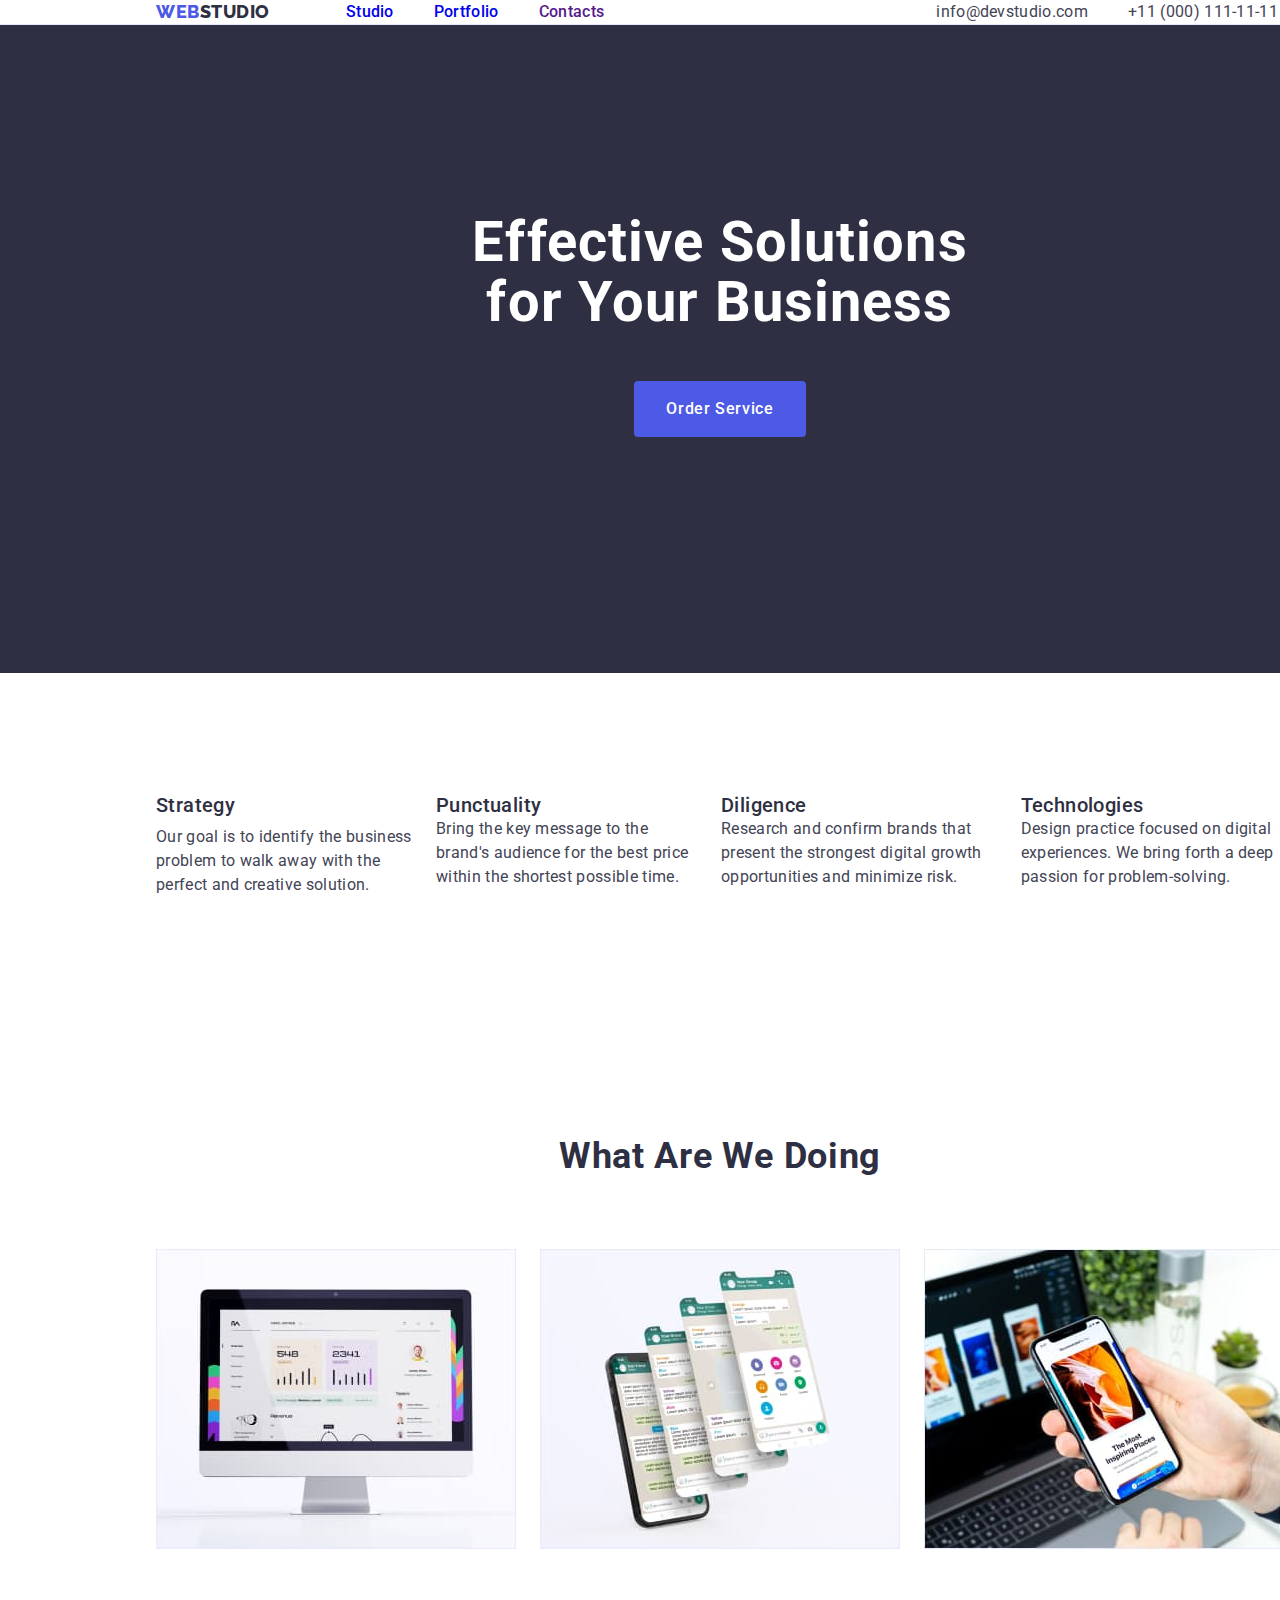
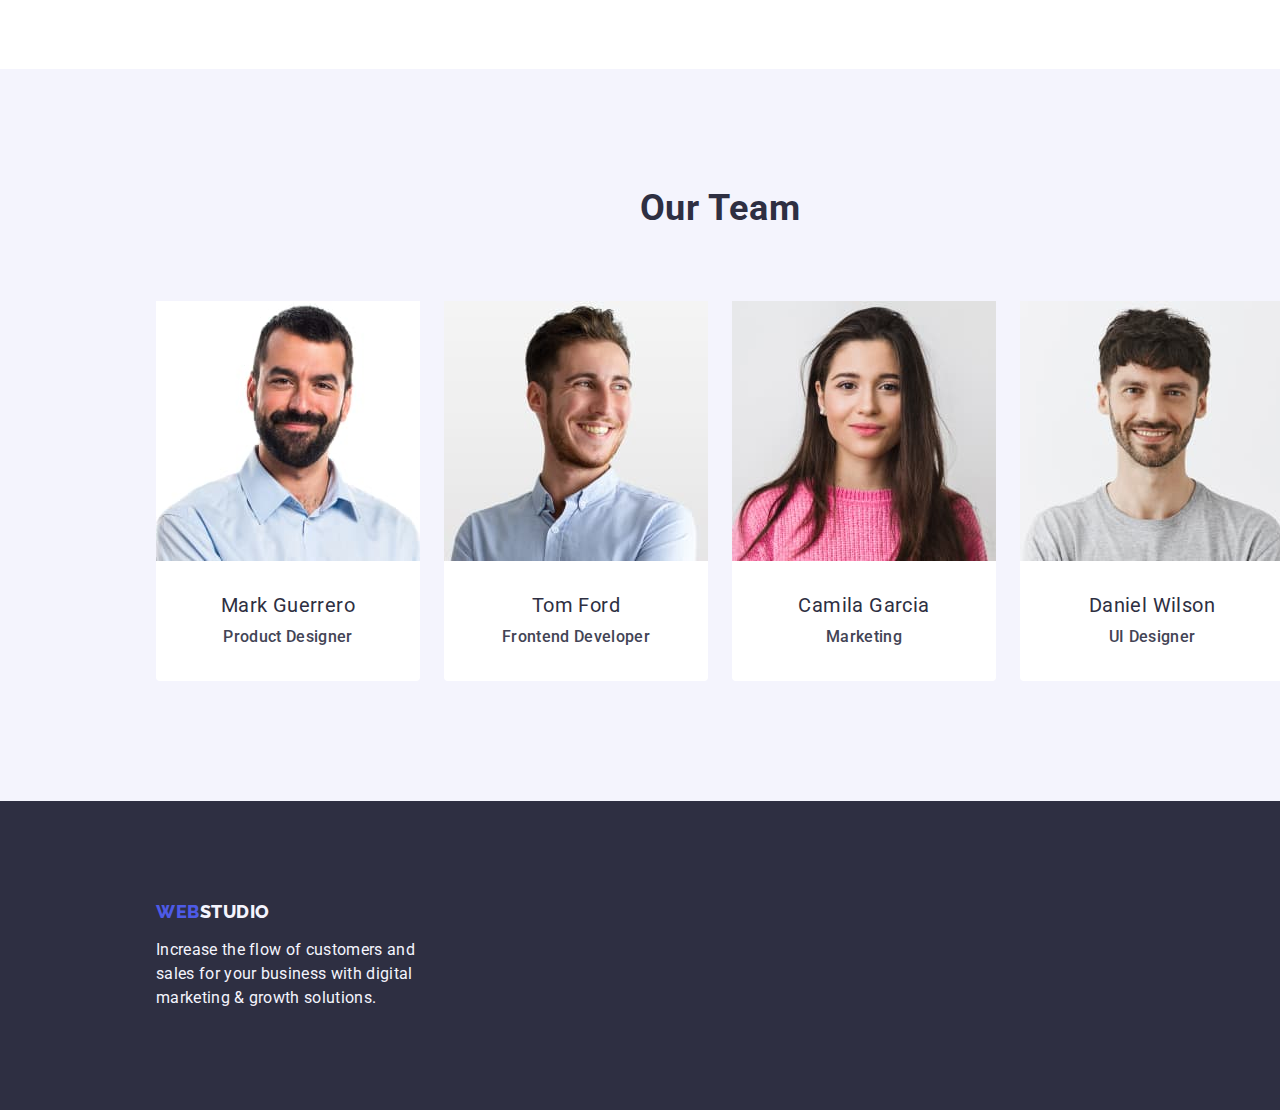
==== commit a3f94eba: "32" ====
--- a/index.html
+++ b/index.html
@@ -150,9 +150,8 @@
               />
               <div class="card-text">
                 <h3 class="human">Tom Ford</h3>
-                <div class="tom">
-                  <p class="job">Frontend Developer</p>
-                </div>
+                <p class="job">Frontend Developer</p>
+              </div>
             </li>
 
             <li class="our-team">
@@ -162,10 +161,10 @@
                 width="264"
                 height="260"
               />
-             <div class="card-text">
+              <div class="card-text">
                 <h3 class="human">Camila Garcia</h3>
                 <p class="job">Marketing</p>
-             </div>
+              </div>
             </li>
 
             <li class="our-team">
@@ -179,7 +178,6 @@
                 <h3 class="human">Daniel Wilson</h3>
                 <p class="job">UI Designer</p>
               </div>
-
             </li>
           </ul>
         </div>
--- a/css/styles.css
+++ b/css/styles.css
@@ -195,6 +195,8 @@
     font-size: 56px;
     color: #FFFFFF;
     line-height: 1.07;
+
+    max-width: 496px;
 }
 
 .main-title .container {
@@ -203,18 +205,20 @@
     
 }
 
+.second-title {
+    padding: 120px 0;
+}
+
 .second-title .container .list {
     display: flex;
     gap: 24px;
-    margin-top: 120px;
-    margin-bottom:120px ;
-}
-
-.second-title.text {
+}
+
+.second-title-text {
     width: calc((100% - 72px) \ 4);
 }
 
-.second-title.text .title-list {
+.second-title-text .title-list {
     margin-bottom: 8px;
 }
 
@@ -247,7 +251,7 @@
 }
 
 .our-job {
-    padding-bottom:120px ;
+    padding:120px;
 
 }
 
@@ -280,7 +284,7 @@
 
 
 .our {
-    padding: 120px;
+    padding: 120px 0;
     background-color:#F4F4FD;
 }
 
@@ -341,9 +345,6 @@
 
 .footer {
     background-color:#2E2F42 ;
-}
-
-.footer .container {
     padding: 100px 0;
 }
 
@@ -375,6 +376,33 @@
 
 }
 
+.portfolio-main .portfolio-section {
+    padding-top: 96px;
+    padding-bottom: 120px;
+}
+
+.hidden {
+    position: absolute;
+        width: 1px;
+        height: 1px;
+        margin: -1px;
+        border: 0;
+        padding: 0;
+    
+        white-space: nowrap;
+        clip-path: inset(100%);
+        clip: rect(0 0 0 0);
+        overflow: hidden;
+}
+
+.portfolio-main .portfolio-section .list {
+    display: flex;
+    justify-content: center;
+    gap: 24px;
+    margin-bottom: 72px;
+
+}
+
 .list .button {
     letter-spacing: 0.04em;
     font-family: var(--primary-font);
@@ -385,62 +413,16 @@
     font-weight: 500;
     line-height: 1.5;
 
-    display: inline-flex;
-    border-radius:4px ;
-    padding: 12px 24px ;
-    width: max-content;
-    border-color: #F4F4FD;
-    border-style: none;
-}
-
-.navigation .list {
-    display: inline-flex;
-    margin: 96px 472px 59px 472px ;
-    gap: 23.33px;
-}
-
-.list-cards {
-    display:flex;
-    margin-bottom:120px;
-
-}
-
-.card-content {
-    display: block;
-    margin: 32px 52px 32px 16px;
-}
-
-.portfolio-content {
-    margin-top: 8px;
-}
-
-
-.list-cards .list li {
-    display:inline-flex;
-    flex-wrap: nowrap;
-    margin-bottom: 48px;
-    border: 1px solid #E7E9FC;
-}
-
-.card-one {
-    display: flex;
-    gap: 24px;
-}
-
-.card-two {
-    display: flex;
-    gap: 24px;
-}
-
-.card-three{
-    display: flex;
-    gap: 24px;
+    padding: 12px 24px;
+    border: 1px solid #e7e9fc;
+    border-radius: 4px;
 }
 
 .list .button:hover,
 .list .button:focus {
     color: #FFFFFF;
     background-color:#404BBF ;
+    border: 1px solid transparent;
 }
 
 .list .link {
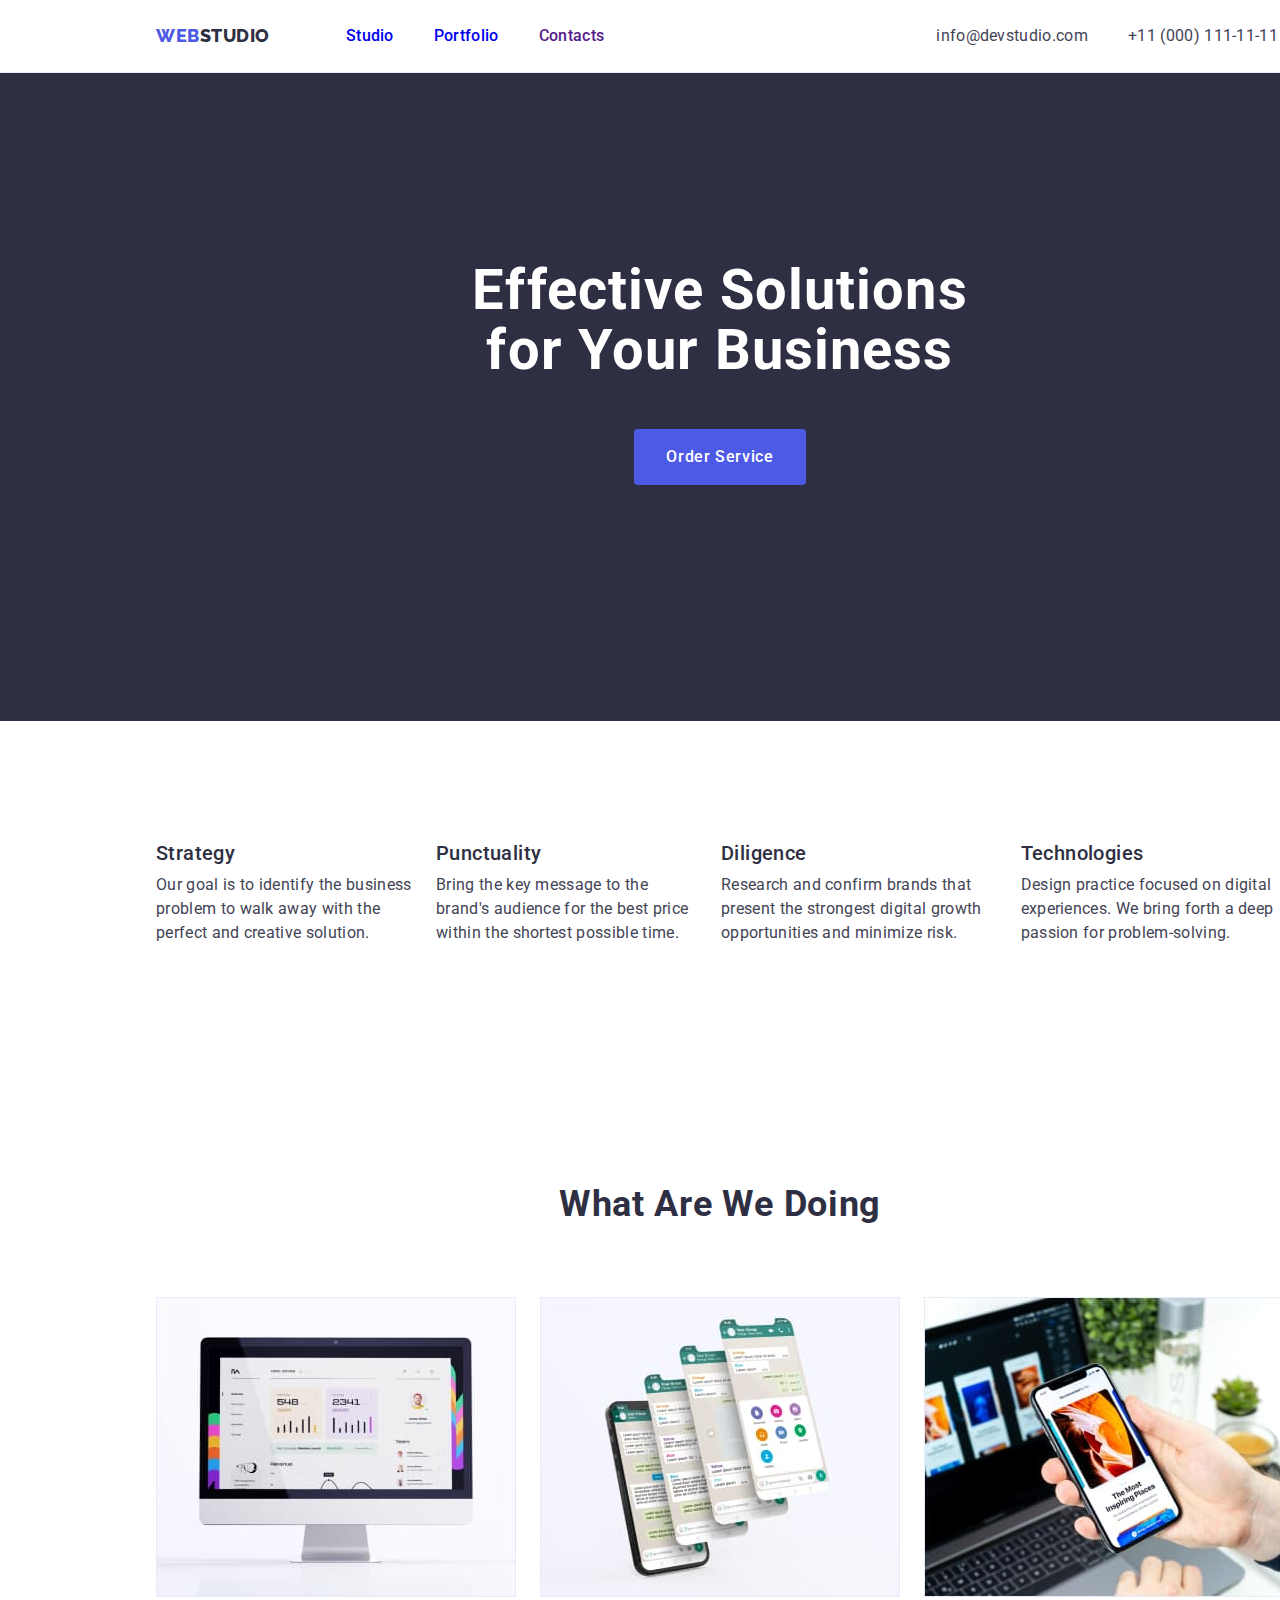
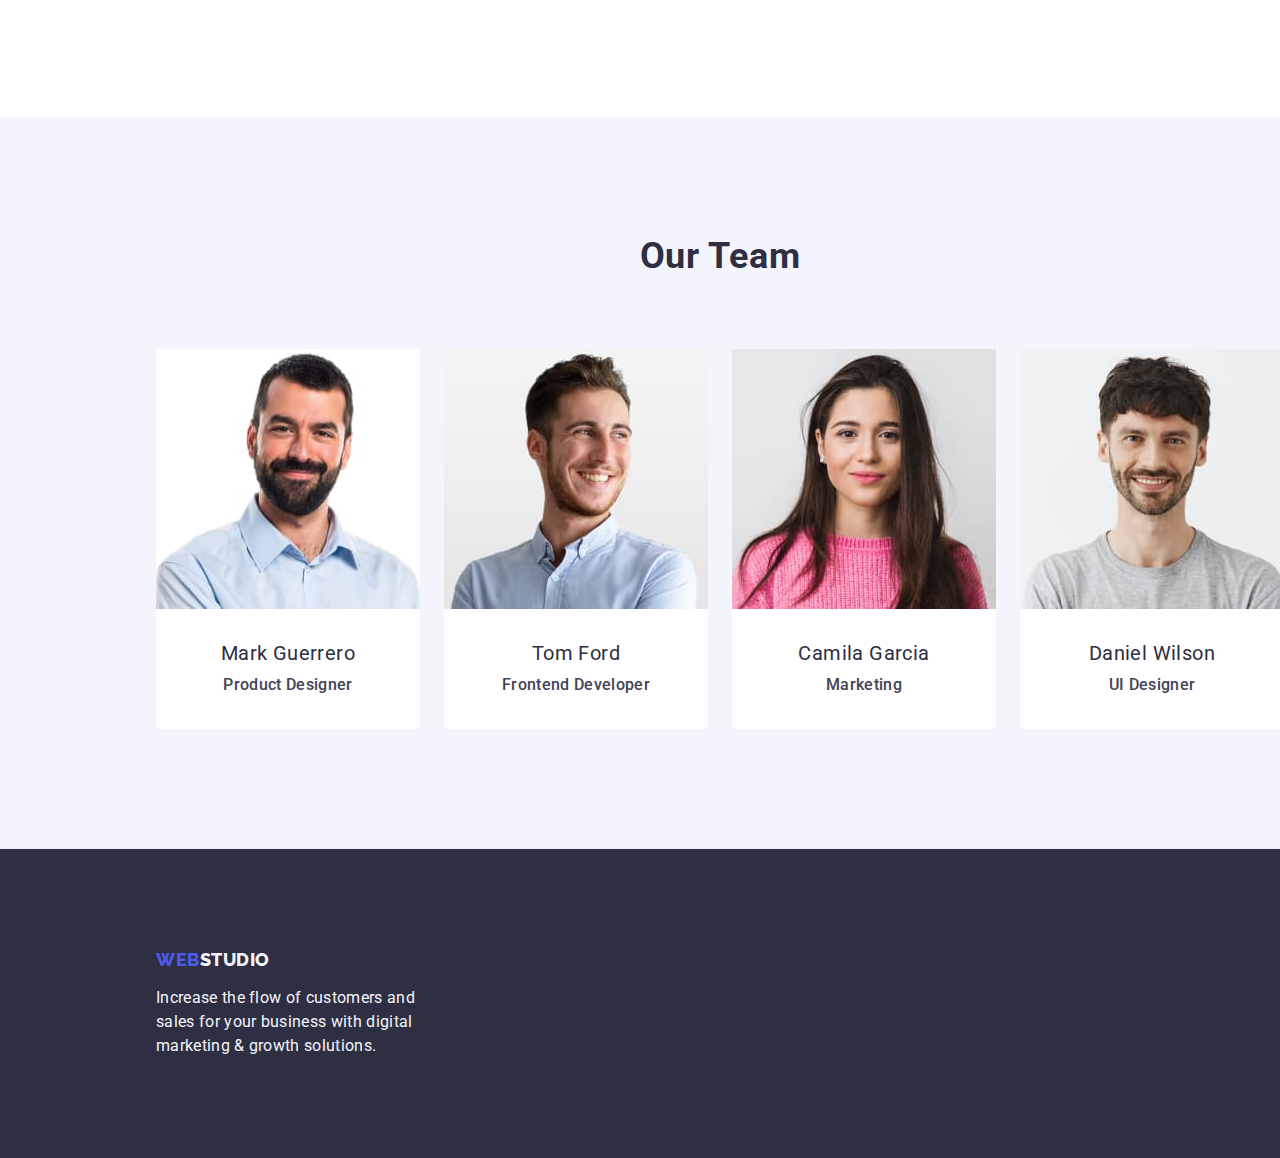
==== commit 1d635564: "12" ====
--- a/index.html
+++ b/index.html
@@ -65,7 +65,7 @@
               </p>
             </li>
 
-            <li>
+            <li class="second-title-text">
               <h3 class="title-list">Punctuality</h3>
               <p class="text">
                 Bring the key message to the brand's audience for the best price
@@ -73,7 +73,7 @@
               </p>
             </li>
 
-            <li>
+            <li class="second-title-text">
               <h3 class="title-list">Diligence</h3>
               <p class="text">
                 Research and confirm brands that present the strongest digital
@@ -81,7 +81,7 @@
               </p>
             </li>
 
-            <li>
+            <li class="second-title-text">
               <h3 class="title-list">Technologies</h3>
               <p class="text">
                 Design practice focused on digital experiences. We bring forth a
--- a/css/styles.css
+++ b/css/styles.css
@@ -64,6 +64,7 @@
 
 .header-nav {
     border-bottom: 1px solid #E7E9FC;
+    padding: 24px 0;
 }
 
 
@@ -397,13 +398,26 @@
 
 .portfolio-main .portfolio-section .list {
     display: flex;
+    flex-wrap: wrap;
     justify-content: center;
-    gap: 24px;
+    column-gap: 24px;
+    row-gap: 48px;
     margin-bottom: 72px;
 
-}
-
-.list .button {
+
+}
+
+.portfolio-card {
+    width: calc((100% - 48px) / 3);
+}
+
+.card-content {
+    padding: 32px 16px;
+    border: 1px solid #e7e9fc;
+    border-top: none;
+}
+
+.list .button  {
     letter-spacing: 0.04em;
     font-family: var(--primary-font);
     cursor: pointer;
@@ -429,6 +443,7 @@
     text-decoration: none;
 }
 
+
 .list .link .portfolio-job {
     font-family: var(--primary-font);
     letter-spacing: 0.02em;
@@ -436,6 +451,8 @@
     font-size: 20px;
     font-weight: 500;
     line-height: 1.2;
+
+    margin-bottom: 8px;
 }
 
 .link .portfolio-content {
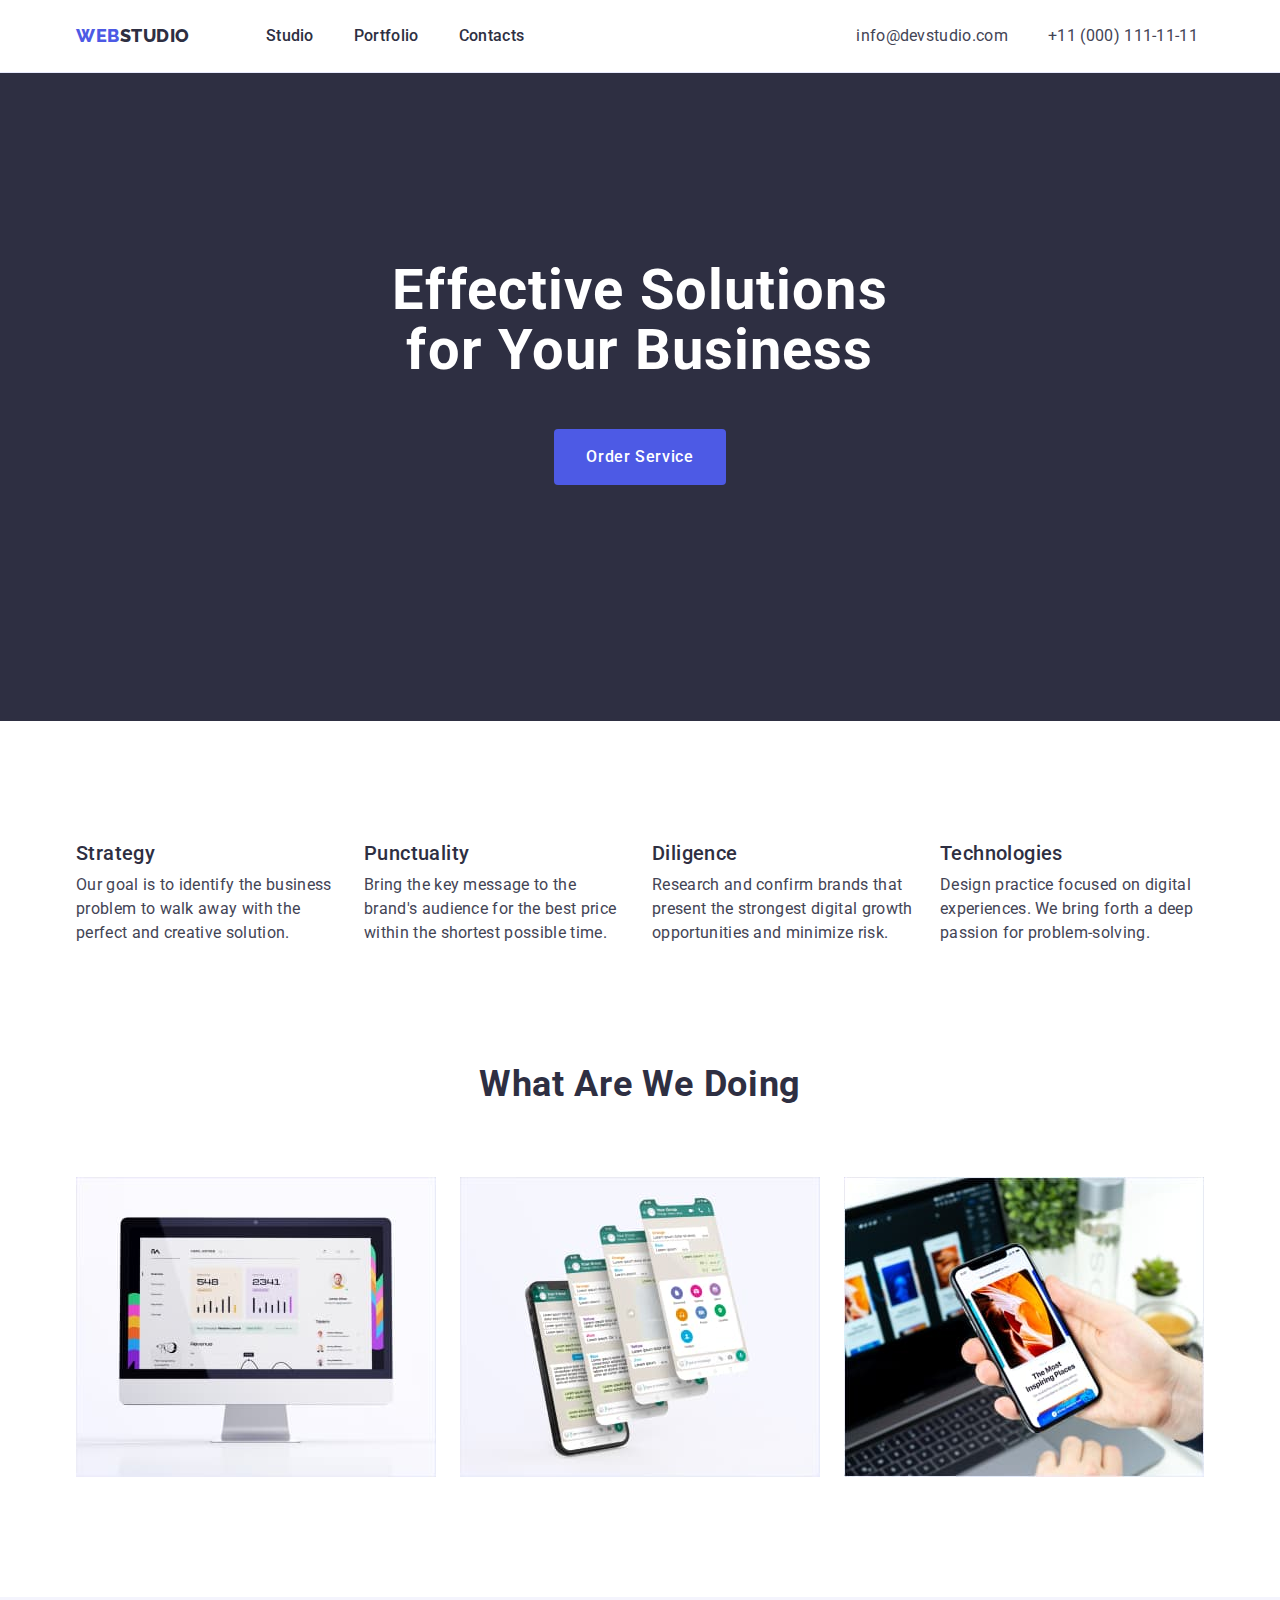
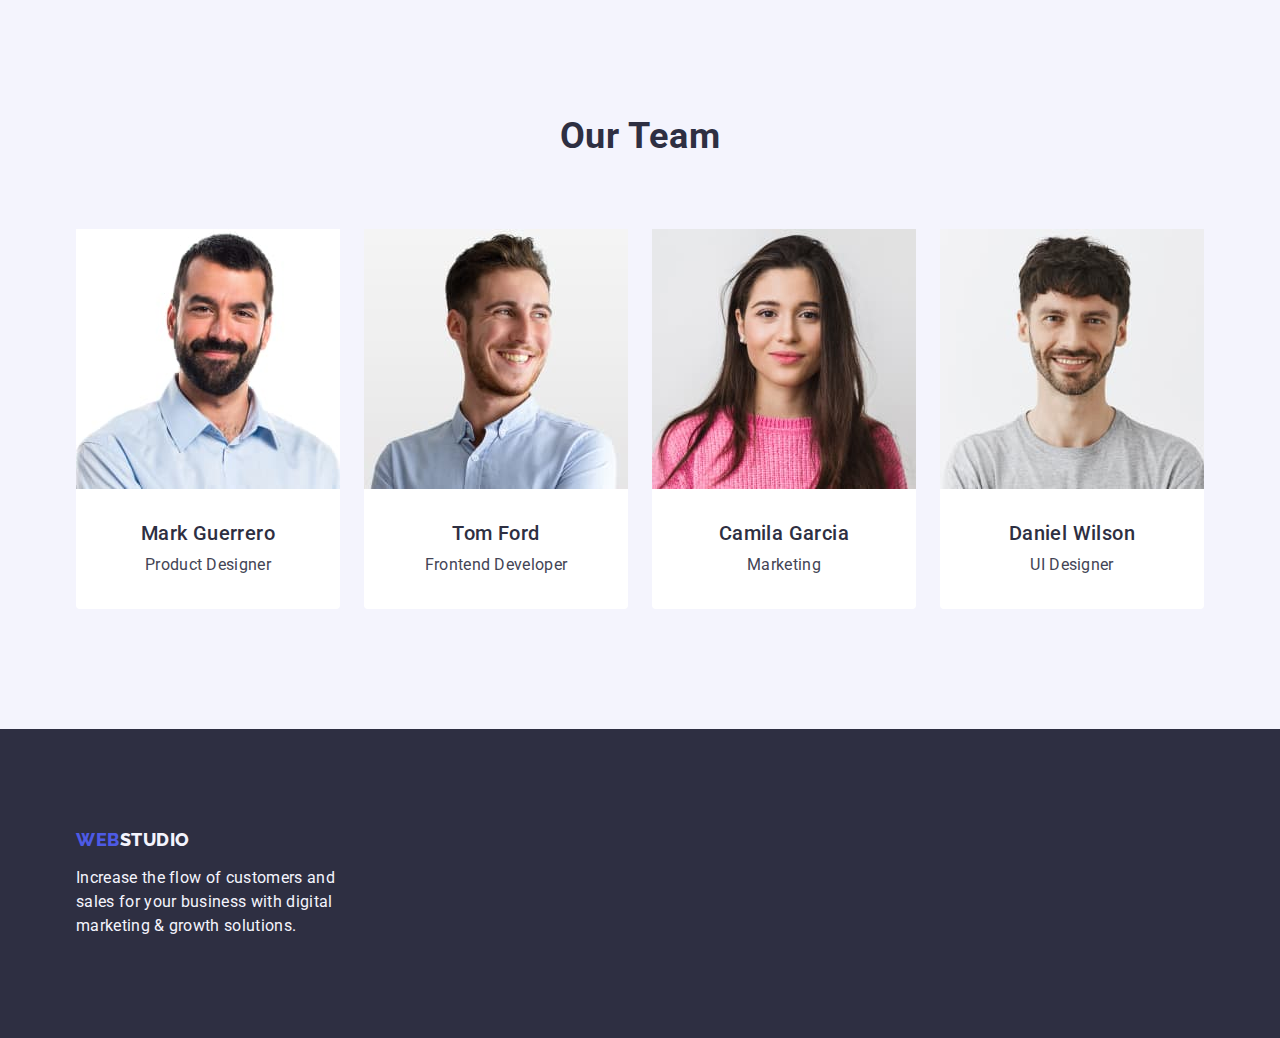
==== commit 0cbcbc79: "12" ====
--- a/index.html
+++ b/index.html
@@ -18,13 +18,13 @@
     <header class="header-nav">
       <div class="container">
         <nav class="menu">
-          <a class="link" href="./index.html"
+          <a class="link logo" href="./index.html"
             >Web<span class="logo-studio">Studio</span></a
           >
-          <ul class="list">
-            <li><a class="link" href="./index.html">Studio</a></li>
-            <li><a class="link" href="./portfolio.html">Portfolio</a></li>
-            <li><a class="link" href="">Contacts</a></li>
+          <ul class="list nav-pages">
+            <li><a class="link pages" href="./index.html">Studio</a></li>
+            <li><a class="link pages" href="./portfolio.html">Portfolio</a></li>
+            <li><a class="link pages" href="">Contacts</a></li>
           </ul>
         </nav>
 
--- a/css/styles.css
+++ b/css/styles.css
@@ -13,8 +13,6 @@
     background-color: #FFFFFF;
     font-family: var(--primary-font);
     color:#434455;
-    margin: 0;
-    width: 1440px;
 }
 
 a {
@@ -68,7 +66,7 @@
 }
 
 
-.menu >a {
+.menu .logo {
     text-decoration: none;
     line-height: 1.17;
     letter-spacing: 0.03em;
@@ -81,19 +79,19 @@
     margin:0 76px 0 0;
 }
 
-.menu .list {
-    display: flex;
+.menu .nav-pages {
+    display: flex;
+    margin-right: 332px;
+    gap:40px;
+}
+
+.nav-pages .pages {
     text-decoration: none;
     letter-spacing: 0.02em;
     line-height: 1.5;
     color: #2E2F42;
     font-size: 16px;
     font-weight: 500;
-    
-    margin-right: 332px;
-
-    gap:40px;
-
 }
 
 .menu .list .link {
@@ -216,7 +214,7 @@
 }
 
 .second-title-text {
-    width: calc((100% - 72px) \ 4);
+    width: calc((100% - 72px) / 4);
 }
 
 .second-title-text .title-list {
@@ -252,7 +250,7 @@
 }
 
 .our-job {
-    padding:120px;
+    padding-bottom:120px;
 
 }
 
@@ -326,7 +324,7 @@
     color: #434455;
     line-height: 1.5;
     font-size: 16px;
-    font-weight: 500;
+    font-weight: 400;
 
     text-align: center;
 }
@@ -335,7 +333,7 @@
     color: #2E2F42;
     letter-spacing: 0.02em;
     font-size: 20px;
-    font-weight: 400;
+    font-weight: 500;
     line-height: 1.2;
 
     text-align: center;
@@ -396,16 +394,20 @@
         overflow: hidden;
 }
 
-.portfolio-main .portfolio-section .list {
+.buttons {
+    display: flex;
+    justify-content: center;
+    gap: 24px;
+    margin-bottom: 72px;
+}
+
+.card-list {
     display: flex;
     flex-wrap: wrap;
-    justify-content: center;
     column-gap: 24px;
     row-gap: 48px;
-    margin-bottom: 72px;
-
-
-}
+}
+
 
 .portfolio-card {
     width: calc((100% - 48px) / 3);
